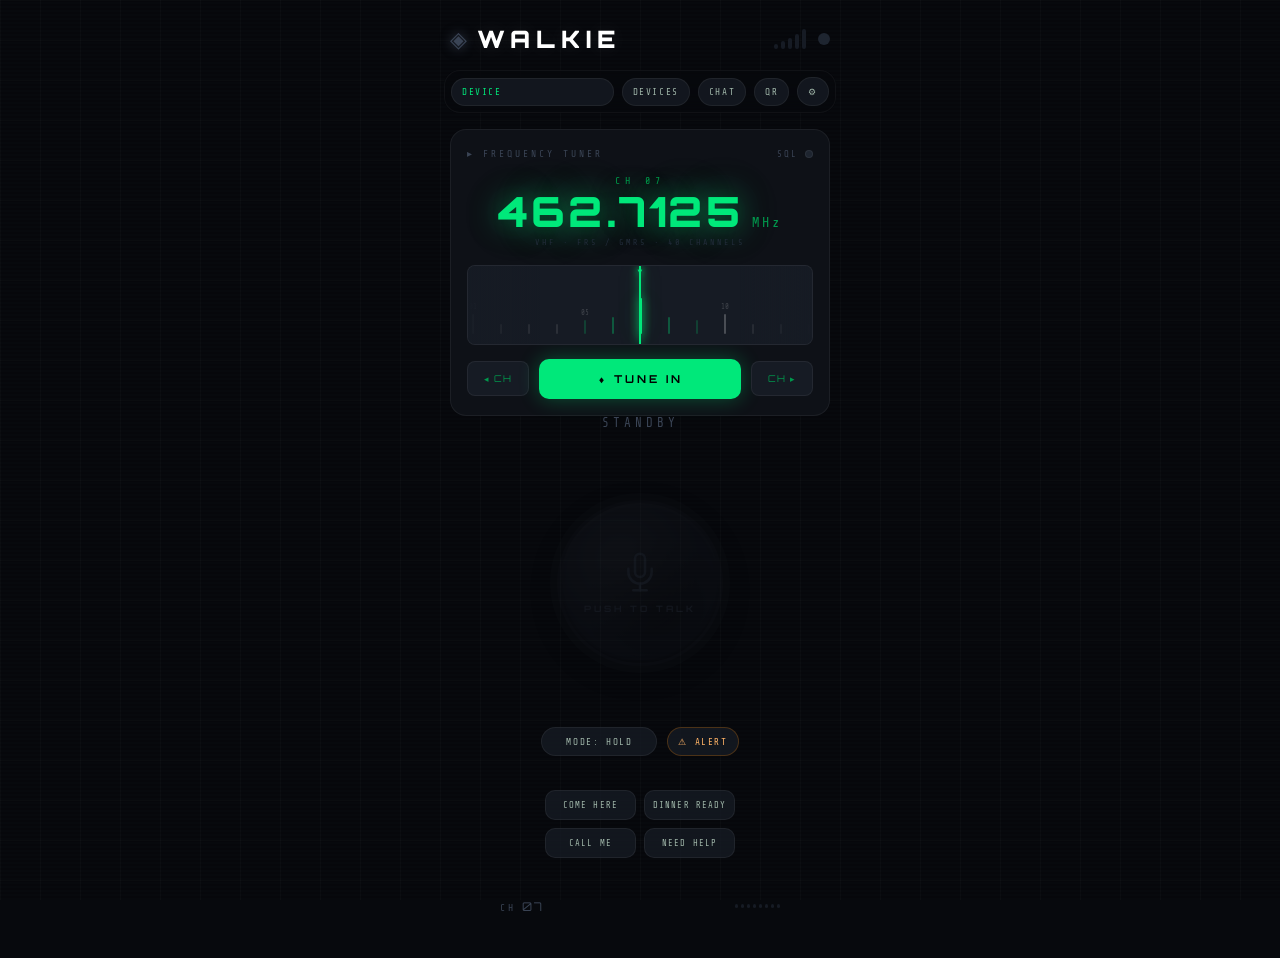
==== index.html @ e314bde4 "Add files via upload" ====
<!DOCTYPE html>
<html lang="en">
<head>
    <meta charset="UTF-8">
    <meta name="viewport" content="width=device-width, initial-scale=1.0, maximum-scale=1.0, user-scalable=no, viewport-fit=cover">
    <meta name="theme-color" content="#07090d">
    <meta name="description" content="WALKIE — Browser push-to-talk. Tune to a frequency. Talk.">
    <meta name="apple-mobile-web-app-capable" content="yes">
    <meta name="apple-mobile-web-app-status-bar-style" content="black-translucent">
    <meta name="apple-mobile-web-app-title" content="WalkTalk">
    <link rel="manifest" href="manifest.json">
    <link rel="apple-touch-icon" href="icons/icon-192.png">
    <title>WALKIE</title>

    <link rel="preconnect" href="https://fonts.googleapis.com">
    <link rel="preconnect" href="https://fonts.gstatic.com" crossorigin>
    <link href="https://fonts.googleapis.com/css2?family=Orbitron:wght@400;700;900&family=Share+Tech+Mono&display=swap" rel="stylesheet">
    <link rel="stylesheet" href="style.css">
</head>

<body class="state-idle">

<div class="bg-grid"></div>
<div class="bg-glow"></div>
<div class="scanlines"></div>

<div class="app-container">

<header>
    <div class="logo">
        <span class="logo-mark">◈</span>
        <span class="logo-text">WALKIE</span>
    </div>
    <div class="signal-cluster">
        <div class="signal-bars">
            <div class="sbar s1"></div>
            <div class="sbar s2"></div>
            <div class="sbar s3"></div>
            <div class="sbar s4"></div>
            <div class="sbar s5"></div>
        </div>
        <div id="status-light" class="status-dot"></div>
    </div>
</header>

<div class="v2-topbar">
    <button class="mini-chip device-chip" id="device-chip" type="button">DEVICE</button>
    <button class="mini-btn" id="dashboard-btn" type="button">DEVICES</button>
    <button class="mini-btn" id="chat-btn" type="button">CHAT</button>
    <button class="mini-btn" id="qr-btn" type="button">QR</button>
    <button class="mini-btn" id="settings-btn" type="button">⚙</button>
</div>

<section id="tuner-panel" class="tuner-panel">
    <div class="tuner-header">
        <span class="panel-label">▸ FREQUENCY TUNER</span>
        <div class="squelch-row">
            <span class="sq-label">SQL</span>
            <div class="squelch-led" id="squelch-led"></div>
        </div>
    </div>

    <div class="tuner-display">
        <div class="tuner-ch-label" id="tuner-ch">CH 07</div>
        <div class="tuner-freq-row">
            <span class="tuner-freq" id="tuner-freq">462.6875</span>
            <span class="tuner-unit">MHz</span>
        </div>
        <div class="tuner-band">VHF · FRS / GMRS · 40 CHANNELS</div>
    </div>

    <div class="tape-wrapper" id="tape-wrapper">
        <div class="tape-needle"></div>
        <div class="freq-tape" id="freq-tape"></div>
    </div>

    <div class="tuner-controls">
        <button class="step-btn" id="ch-down">◂ CH</button>
        <button class="tune-btn" id="tune-btn">⬧ TUNE IN</button>
        <button class="step-btn" id="ch-up">CH ▸</button>
    </div>
</section>

<div id="locked-badge" class="locked-badge scanning hidden">
    <div class="locked-icon">
        <svg width="22" height="22" viewBox="0 0 24 24" fill="none" stroke="currentColor" stroke-width="2" stroke-linecap="round" stroke-linejoin="round">
            <rect x="3" y="11" width="18" height="11" rx="2"/>
            <path d="M7 11V7a5 5 0 0 1 10 0v4"/>
        </svg>
    </div>
    <div class="locked-info">
        <div class="locked-freq" id="locked-freq">462.6875 MHz</div>
        <div class="locked-ch" id="locked-ch">CHANNEL 07 · SCANNING...</div>
    </div>
</div>

<div class="disconnect-row hidden" id="disconnect-row">
    <button class="btn-disconnect" id="disconnect-btn">
        <svg width="13" height="13" viewBox="0 0 24 24" fill="none" stroke="currentColor" stroke-width="2.5" stroke-linecap="round" stroke-linejoin="round">
            <line x1="18" y1="6" x2="6" y2="18"/>
            <line x1="6" y1="6" x2="18" y2="18"/>
        </svg>
        DISCONNECT
    </button>
</div>

<main class="ptt-area">
    <div id="feedback-display" class="feedback">STANDBY</div>

    <div class="ptt-stage">
        <div class="ring r4"></div>
        <div class="ring r3"></div>
        <div class="ring r2"></div>
        <div class="ring r1"></div>
        <button id="ptt-button" disabled>
            <div class="ptt-face">
                <div class="ptt-icon">
                    <svg width="40" height="40" viewBox="0 0 24 24" fill="none" stroke="currentColor" stroke-width="1.5" stroke-linecap="round" stroke-linejoin="round">
                        <path d="M12 1a3 3 0 0 0-3 3v8a3 3 0 0 0 6 0V4a3 3 0 0 0-3-3z"/>
                        <path d="M19 10v2a7 7 0 0 1-14 0v-2"/>
                        <line x1="12" y1="19" x2="12" y2="23"/>
                        <line x1="8" y1="23" x2="16" y2="23"/>
                    </svg>
                </div>
                <div class="ptt-label" id="ptt-label">PUSH TO TALK</div>
            </div>
        </button>
    </div>

    <div class="ptt-mode-row">
        <button class="mini-btn mode-btn" id="ptt-mode-btn" type="button">MODE: HOLD</button>
        <button class="mini-btn emergency-btn" id="emergency-btn" type="button">⚠ ALERT</button>
    </div>

    <div class="quick-status-row" id="quick-status-row">
        <button class="status-pill" data-status="Come here">Come here</button>
        <button class="status-pill" data-status="Dinner ready">Dinner ready</button>
        <button class="status-pill" data-status="Call me">Call me</button>
        <button class="status-pill" data-status="Need help">Need help</button>
    </div>

    <div class="meta-row">
        <div class="freq-readout">
            <span class="freq-label">CH</span>
            <span class="freq-val" id="peer-id-display">--</span>
        </div>
        <div class="waveform">
            <span></span><span></span><span></span><span></span>
            <span></span><span></span><span></span><span></span>
        </div>
    </div>

    <div class="countdown-bar hidden" id="countdown-bar">
        <div class="countdown-fill" id="countdown-fill" style="width:100%"></div>
    </div>
</main>

<div class="offline-banner hidden" id="offline-banner">OFFLINE MODE · APP SHELL CACHED</div>

</div>

<div id="busy-modal" class="modal-overlay hidden">
    <div class="modal-box">
        <div class="modal-icon">⚠</div>
        <div class="modal-title">CHANNEL BUSY</div>
        <div class="modal-msg">CH <span id="modal-ch-num" class="modal-ch-hl">--</span> already has 2 active users.<br>Join anyway?</div>
        <div class="modal-actions">
            <button class="modal-cancel" id="modal-cancel">CANCEL</button>
            <button class="modal-join" id="modal-join">JOIN ANYWAY</button>
        </div>
    </div>
</div>

<div id="settings-panel" class="modal-overlay hidden">
    <div class="modal-box v2-panel-box">
        <div class="panel-title-row">
            <div>
                <div class="modal-title">SETTINGS</div>
                <div class="panel-subtitle">Personal device setup</div>
            </div>
            <button class="panel-close" data-close="settings-panel">✕</button>
        </div>
        <label class="setting-label">Device name</label>
        <input class="setting-input" id="device-name-input" maxlength="28" placeholder="Living Room iPad">
        <label class="setting-label">Default channel</label>
        <select class="setting-input" id="default-channel-select"></select>
        <div class="setting-toggle-row">
            <span>Audio alerts</span>
            <input type="checkbox" id="audio-alerts-toggle">
        </div>
        <div class="setting-toggle-row">
            <span>Vibration</span>
            <input type="checkbox" id="vibration-toggle">
        </div>
        <div class="setting-toggle-row">
            <span>Auto-join last channel</span>
            <input type="checkbox" id="auto-join-toggle">
        </div>
        <div class="setting-toggle-row">
            <span>Tap-to-lock PTT</span>
            <input type="checkbox" id="tap-lock-toggle">
        </div>
        <div class="setting-toggle-row debug-setting-row">
            <span>Debug tools</span>
            <button id="debug-toggle" class="mini-btn debug-settings-btn" type="button">⌥ DEBUG</button>
        </div>
        <div id="debug-panel" class="hidden settings-debug-panel">
            <div id="debug-log"></div>
        </div>
        <div class="modal-actions single-action">
            <button class="modal-join" id="save-settings-btn">SAVE SETTINGS</button>
        </div>
    </div>
</div>

<div id="dashboard-panel" class="modal-overlay hidden">
    <div class="modal-box v2-panel-box">
        <div class="panel-title-row">
            <div>
                <div class="modal-title">DEVICES</div>
                <div class="panel-subtitle" id="dashboard-subtitle">Current room and lobby peers</div>
            </div>
            <button class="panel-close" data-close="dashboard-panel">✕</button>
        </div>
        <div class="device-list" id="device-list"></div>
    </div>
</div>

<div id="chat-panel" class="modal-overlay hidden">
    <div class="modal-box v2-panel-box chat-box">
        <div class="panel-title-row">
            <div>
                <div class="modal-title">CHAT</div>
                <div class="panel-subtitle">Room messages and status notes</div>
            </div>
            <button class="panel-close" data-close="chat-panel">✕</button>
        </div>
        <div class="chat-log" id="chat-log"></div>
        <div class="chat-input-row">
            <input class="setting-input chat-input" id="chat-input" maxlength="160" placeholder="Type a message...">
            <button class="mini-btn send-btn" id="send-chat-btn">SEND</button>
        </div>
    </div>
</div>

<div id="qr-panel" class="modal-overlay hidden">
    <div class="modal-box v2-panel-box qr-box">
        <div class="panel-title-row">
            <div>
                <div class="modal-title">QR PAIRING</div>
                <div class="panel-subtitle">Scan to open this channel</div>
            </div>
            <button class="panel-close" data-close="qr-panel">✕</button>
        </div>
        <img id="qr-img" class="qr-img" alt="QR code for current channel">
        <div class="qr-link" id="qr-link"></div>
        <div class="modal-actions single-action">
            <button class="modal-join" id="copy-link-btn">COPY JOIN LINK</button>
        </div>
    </div>
</div>

<div id="attention-modal" class="modal-overlay hidden">
    <div class="modal-box attention-box">
        <div class="modal-icon">⚠</div>
        <div class="modal-title">ATTENTION ALERT</div>
        <div class="modal-msg" id="attention-msg">Someone needs attention.</div>
        <div class="modal-actions single-action">
            <button class="modal-join" id="dismiss-attention-btn">DISMISS</button>
        </div>
    </div>
</div>

<script src="debug.js"></script>
<script type="module" src="app.js"></script>
</body>
</html>
---- style.css ----
/* ── Root & theme ─────────────────────────────────────────────────────────── */
html { background: #07090d; }

:root {
    --bg:          #07090d;
    --surface:     #0e1117;
    --surface2:    #161b24;
    --border:      rgba(255,255,255,0.06);
    --idle-text:   #3a4455;
    --idle-glow:   rgba(30,50,80,0);
    --con-primary: #00e87a;
    --con-dim:     #00994d;
    --con-glow:    rgba(0,232,122,0.12);
    --con-ring:    rgba(0,232,122,0.25);
    --tx-primary:  #ff8c00;
    --tx-dim:      #cc6600;
    --tx-glow:     rgba(255,140,0,0.18);
    --tx-ring:     rgba(255,140,0,0.3);
    --dis-primary: #e83a3a;
    --active:      var(--idle-text);
    --active-glow: var(--idle-glow);
    --active-ring: transparent;
    --font-display: 'Orbitron', monospace;
    --font-mono:    'Share Tech Mono', monospace;
}
body.state-connected {
    --active:      var(--con-primary);
    --active-glow: var(--con-glow);
    --active-ring: var(--con-ring);
}
body.state-tx {
    --active:      var(--tx-primary);
    --active-glow: var(--tx-glow);
    --active-ring: var(--tx-ring);
}

/* ── Reset ───────────────────────────────────────────────────────────────── */
*, *::before, *::after { box-sizing: border-box; margin: 0; padding: 0; }

body {
    font-family: var(--font-mono);
    background: var(--bg);
    color: #c8d4c8;
    display: flex;
    justify-content: center;
    min-height: 100dvh;
    overflow: hidden;
    position: relative;
}

/* ── Background layers ───────────────────────────────────────────────────── */
.bg-grid {
    position: fixed; inset: 0;
    background-image:
        linear-gradient(rgba(255,255,255,0.025) 1px, transparent 1px),
        linear-gradient(90deg, rgba(255,255,255,0.025) 1px, transparent 1px);
    background-size: 40px 40px;
    pointer-events: none; z-index: 0;
}
.bg-glow {
    position: fixed; inset: 0;
    background: radial-gradient(ellipse 70% 60% at 50% 60%, var(--active-glow), transparent 70%);
    transition: background 0.8s ease;
    pointer-events: none; z-index: 1;
}
.scanlines {
    position: fixed; inset: 0;
    background: repeating-linear-gradient(
        0deg,
        transparent, transparent 2px,
        rgba(0,0,0,0.12) 2px, rgba(0,0,0,0.12) 4px
    );
    pointer-events: none; z-index: 2;
}

/* ── App shell ───────────────────────────────────────────────────────────── */
.app-container {
    position: relative; z-index: 10;
    width: 100%; max-width: 420px;
    display: flex; flex-direction: column;
    padding: 24px 20px 10px;
    min-height: 100dvh;
}

/* ── Header ──────────────────────────────────────────────────────────────── */
header {
    display: flex; justify-content: space-between;
    align-items: center; margin-bottom: 24px;
}
.logo { display: flex; align-items: center; gap: 10px; }
.logo-mark {
    font-size: 1.4rem; color: var(--active);
    transition: color 0.6s ease, text-shadow 0.6s ease;
    text-shadow: 0 0 12px var(--active);
    animation: logo-spin 12s linear infinite;
}
@keyframes logo-spin { to { transform: rotate(360deg); } }
.logo-text {
    font-family: var(--font-display); font-weight: 900;
    font-size: 1.5rem; letter-spacing: 6px; color: #fff;
    text-shadow: 0 0 20px rgba(255,255,255,0.1);
}
.signal-cluster { display: flex; align-items: center; gap: 12px; }
.signal-bars    { display: flex; align-items: flex-end; gap: 3px; height: 20px; }
.sbar { width: 4px; border-radius: 2px; background: var(--surface2); transition: background 0.4s, box-shadow 0.4s; }
.s1{height:5px} .s2{height:8px} .s3{height:11px} .s4{height:15px} .s5{height:20px}
body.state-connected .sbar,
body.state-tx        .sbar { background: var(--active); box-shadow: 0 0 6px var(--active); }
body.state-connected .s5   { animation: bar-flicker 2s ease-in-out infinite; }
body.state-tx        .sbar { animation: bar-flicker 0.3s ease-in-out infinite; }
@keyframes bar-flicker { 0%,100%{opacity:1} 50%{opacity:0.6} }

.status-dot { width:12px; height:12px; border-radius:50%; background:#1e2530; transition:background 0.4s,box-shadow 0.4s; }
body.state-connected .status-dot { background:var(--con-primary); box-shadow:0 0 10px var(--con-primary),0 0 20px rgba(0,232,122,0.3); animation:dot-breathe 2s ease-in-out infinite; }
body.state-tx        .status-dot { background:var(--tx-primary);  box-shadow:0 0 14px var(--tx-primary),0 0 28px rgba(255,140,0,0.4); }
@keyframes dot-breathe {
    0%,100% { box-shadow:0 0 8px  var(--con-primary); }
    50%     { box-shadow:0 0 18px var(--con-primary), 0 0 30px rgba(0,232,122,0.3); }
}

/* ── Tuner panel ─────────────────────────────────────────────────────────── */
.tuner-panel {
    background: var(--surface); border: 1px solid var(--border);
    border-radius: 16px; padding: 18px 16px 16px;
    display: flex; flex-direction: column; gap: 14px;
}
.tuner-header { display: flex; justify-content: space-between; align-items: center; }
.panel-label  { font-family:var(--font-mono); font-size:0.6rem; letter-spacing:3px; color:var(--idle-text); text-transform:uppercase; }

.squelch-row  { display:flex; align-items:center; gap:7px; }
.sq-label     { font-family:var(--font-mono); font-size:0.55rem; letter-spacing:2px; color:var(--idle-text); }
.squelch-led  { width:8px; height:8px; border-radius:50%; background:#1e2530; border:1px solid rgba(255,255,255,0.06); transition:background 0.3s,box-shadow 0.3s; }
.squelch-led.open { background:var(--con-primary); box-shadow:0 0 8px var(--con-primary); animation:sq-blink 1.4s ease-in-out infinite; }
@keyframes sq-blink { 0%,100%{opacity:1} 50%{opacity:0.4} }

.tuner-display  { text-align:center; padding:2px 0 4px; }
.tuner-ch-label { font-family:var(--font-mono); font-size:0.62rem; letter-spacing:5px; color:var(--con-dim); margin-bottom:5px; }
.tuner-freq-row { display:flex; align-items:baseline; justify-content:center; gap:8px; line-height:1; }
.tuner-freq     { font-family:var(--font-display); font-weight:900; font-size:2.6rem; letter-spacing:3px; color:var(--con-primary); text-shadow:0 0 28px rgba(0,232,122,0.5),0 0 60px rgba(0,232,122,0.15); }
.tuner-unit     { font-family:var(--font-mono); font-size:0.85rem; color:var(--con-dim); letter-spacing:3px; }
.tuner-band     { font-family:var(--font-mono); font-size:0.52rem; letter-spacing:3px; color:#222c3a; margin-top:5px; text-transform:uppercase; }

/* ── Frequency tape ──────────────────────────────────────────────────────── */
.tape-wrapper {
    position:relative; height:80px; overflow:hidden;
    cursor:grab; user-select:none; touch-action:none;
    border-radius:8px; background:var(--surface2); border:1px solid var(--border);
}
.tape-wrapper:active { cursor:grabbing; }
.tape-wrapper::before,
.tape-wrapper::after { content:''; position:absolute; top:0; bottom:0; width:72px; z-index:3; pointer-events:none; }
.tape-wrapper::before { left:0;  background:linear-gradient(to right, var(--surface2), transparent); }
.tape-wrapper::after  { right:0; background:linear-gradient(to left,  var(--surface2), transparent); }

.tape-needle { position:absolute; left:50%; transform:translateX(-50%); top:0; bottom:0; width:2px; background:var(--con-primary); box-shadow:0 0 10px var(--con-primary),0 0 22px rgba(0,232,122,0.25); z-index:4; pointer-events:none; }
.tape-needle::after { content:'▼'; position:absolute; top:2px; left:50%; transform:translateX(-50%); font-size:8px; color:var(--con-primary); line-height:1; text-shadow:0 0 6px var(--con-primary); }

.freq-tape { position:absolute; display:flex; align-items:flex-end; height:100%; padding-bottom:10px; will-change:transform; }
.freq-tape.animated { transition:transform 0.13s cubic-bezier(0.25,0.46,0.45,0.94); }

/* Tick marks */
.ch-tick { width:28px; flex-shrink:0; position:relative; display:flex; flex-direction:column; align-items:center; justify-content:flex-end; gap:3px; }

.tick-badge {
    position:absolute; top:4px; left:50%; transform:translateX(-50%);
    font-family:var(--font-mono); font-size:0.38rem; padding:1px 4px;
    border-radius:3px; line-height:1.4; white-space:nowrap;
    background:rgba(0,232,122,0.18); color:var(--con-primary);
    pointer-events:none; transition:opacity 0.3s;
}
.tick-badge.busy { background:rgba(255,140,0,0.22); color:var(--tx-primary); }

.tick-num { font-family:var(--font-mono); font-size:0.46rem; color:transparent; height:8px; line-height:8px; transition:color 0.15s; }
.ch-tick.major  .tick-num { color:rgba(255,255,255,0.18); }
.ch-tick.active .tick-num { color:var(--con-primary); font-size:0.52rem; }

.tick-bar { width:1.5px; height:10px; background:rgba(255,255,255,0.09); border-radius:1px; transition:height 0.12s,background 0.12s,box-shadow 0.12s; }
.ch-tick.major     .tick-bar { height:20px; background:rgba(255,255,255,0.22); }
.ch-tick.near-one  .tick-bar { height:17px; background:rgba(0,232,122,0.3);   }
.ch-tick.near-two  .tick-bar { height:14px; background:rgba(0,232,122,0.18);  }
/* Heat map states */
.ch-tick.heat-low  .tick-bar { height:16px; background:rgba(0,232,122,0.45); }
.ch-tick.heat-busy .tick-bar { height:24px; background:var(--tx-primary); box-shadow:0 0 10px var(--tx-primary); }
/* Active always wins */
.ch-tick.active    .tick-bar { height:36px !important; background:var(--con-primary) !important; box-shadow:0 0 10px var(--con-primary),0 0 24px rgba(0,232,122,0.3) !important; }

/* ── Tuner controls ──────────────────────────────────────────────────────── */
.tuner-controls { display:flex; align-items:center; gap:10px; }
.step-btn {
    background:var(--surface2); border:1px solid var(--border); border-radius:8px;
    color:var(--con-dim); font-family:var(--font-display); font-size:0.58rem;
    letter-spacing:1px; padding:11px 16px; cursor:pointer; flex-shrink:0;
    transition:background 0.15s,border-color 0.15s,color 0.15s,transform 0.1s;
}
.step-btn:hover  { background:rgba(0,232,122,0.07); border-color:rgba(0,232,122,0.4); color:var(--con-primary); }
.step-btn:active { transform:scale(0.93); }
.step-btn:disabled { opacity:0.3; cursor:not-allowed; }

.tune-btn {
    flex:1; background:var(--con-primary); color:#000; border:none; border-radius:10px; padding:13px;
    font-family:var(--font-display); font-weight:700; font-size:0.68rem; letter-spacing:3px; cursor:pointer;
    transition:box-shadow 0.2s,transform 0.1s; box-shadow:0 0 20px rgba(0,232,122,0.3);
}
.tune-btn:hover  { box-shadow:0 0 32px rgba(0,232,122,0.55); }
.tune-btn:active { transform:scale(0.97); }
.tune-btn:disabled { opacity:0.35; cursor:not-allowed; }

/* ── Locked badge ────────────────────────────────────────────────────────── */
.locked-badge {
    display:flex; align-items:center; gap:14px; padding:14px 18px;
    background:var(--surface); border:1px solid rgba(0,232,122,0.22); border-radius:14px;
    box-shadow:inset 0 0 30px rgba(0,232,122,0.04),0 0 24px rgba(0,232,122,0.09);
}
.locked-icon { color:var(--con-primary); flex-shrink:0; filter:drop-shadow(0 0 7px var(--con-primary)); }
.locked-info { flex:1; }
.locked-freq { font-family:var(--font-display); font-weight:900; font-size:1.15rem; letter-spacing:3px; color:var(--con-primary); text-shadow:0 0 14px rgba(0,232,122,0.4); }
.locked-ch   { font-family:var(--font-mono); font-size:0.56rem; letter-spacing:3px; color:var(--con-dim); margin-top:3px; }
.locked-badge.scanning .locked-freq { animation:scan-pulse 1.2s ease-in-out infinite; }
@keyframes scan-pulse { 0%,100%{opacity:1} 50%{opacity:0.45} }

/* ── Disconnect ──────────────────────────────────────────────────────────── */
.disconnect-row { display:flex; justify-content:center; margin-top:4px; }
.btn-disconnect {
    display:flex; align-items:center; gap:8px; background:transparent;
    border:1px solid rgba(232,58,58,0.3); border-radius:10px; color:var(--dis-primary);
    font-family:var(--font-display); font-weight:700; font-size:0.62rem; letter-spacing:3px;
    padding:10px 28px; cursor:pointer;
    transition:background 0.2s,border-color 0.2s,box-shadow 0.2s,transform 0.1s;
}
.btn-disconnect:hover  { background:rgba(232,58,58,0.08); border-color:var(--dis-primary); box-shadow:0 0 18px rgba(232,58,58,0.2); }
.btn-disconnect:active { transform:scale(0.96); }

/* ── Busy channel modal ──────────────────────────────────────────────────── */
.modal-overlay {
    position:fixed; inset:0; background:rgba(0,0,0,0.75);
    backdrop-filter:blur(6px); -webkit-backdrop-filter:blur(6px);
    z-index:200; display:flex; align-items:center; justify-content:center;
    padding:20px; animation:modal-in 0.2s ease;
}
@keyframes modal-in { from{opacity:0} to{opacity:1} }
.modal-box {
    background:var(--surface); border:1px solid rgba(255,140,0,0.35); border-radius:18px;
    padding:28px 22px 22px; width:100%; max-width:320px; text-align:center;
    box-shadow:0 0 40px rgba(255,140,0,0.15); animation:modal-rise 0.2s ease;
}
@keyframes modal-rise { from{transform:translateY(12px)} to{transform:translateY(0)} }
.modal-icon    { font-size:1.6rem; margin-bottom:10px; color:var(--tx-primary); filter:drop-shadow(0 0 10px var(--tx-primary)); }
.modal-title   { font-family:var(--font-display); font-weight:900; font-size:0.8rem; letter-spacing:4px; color:var(--tx-primary); margin-bottom:10px; }
.modal-msg     { font-family:var(--font-mono); font-size:0.7rem; letter-spacing:1px; color:#8899aa; line-height:1.7; margin-bottom:20px; }
.modal-ch-hl   { color:var(--tx-primary); font-family:var(--font-display); font-weight:700; }
.modal-actions { display:flex; gap:10px; }
.modal-cancel  {
    flex:1; background:var(--surface2); border:1px solid var(--border); border-radius:10px;
    color:var(--idle-text); font-family:var(--font-display); font-size:0.6rem; letter-spacing:2px;
    padding:12px; cursor:pointer; transition:border-color 0.15s,color 0.15s;
}
.modal-cancel:hover { border-color:#4a6080; color:#c8d4c8; }
.modal-join    {
    flex:1; background:rgba(255,140,0,0.12); border:1px solid rgba(255,140,0,0.4); border-radius:10px;
    color:var(--tx-primary); font-family:var(--font-display); font-weight:700;
    font-size:0.6rem; letter-spacing:2px; padding:12px; cursor:pointer;
    transition:background 0.15s,box-shadow 0.15s;
}
.modal-join:hover { background:rgba(255,140,0,0.2); box-shadow:0 0 16px rgba(255,140,0,0.2); }

/* ── PTT ─────────────────────────────────────────────────────────────────── */
.ptt-area { flex:1; display:flex; flex-direction:column; justify-content:center; align-items:center; gap:20px; }

.feedback { font-family:var(--font-mono); font-size:0.78rem; letter-spacing:4px; color:var(--idle-text); min-height:1.4em; transition:color 0.3s ease; text-align:center; }
body.state-connected .feedback { color:var(--con-primary); }
body.state-tx        .feedback { color:var(--tx-primary); animation:tx-pulse 0.6s ease-in-out infinite; }
@keyframes tx-pulse { 0%,100%{opacity:1} 50%{opacity:0.5} }

.ptt-stage { position:relative; width:260px; height:260px; display:flex; align-items:center; justify-content:center; }
.ring { position:absolute; border-radius:50%; border:1.5px solid var(--active-ring); opacity:0; pointer-events:none; transition:border-color 0.6s ease; }
.r1{width:175px;height:175px} .r2{width:215px;height:215px} .r3{width:250px;height:250px} .r4{width:285px;height:285px}
body.state-connected .ring { animation:ring-breathe 3s ease-in-out infinite; }
body.state-connected .r2{animation-delay:0.4s} body.state-connected .r3{animation-delay:0.8s} body.state-connected .r4{animation-delay:1.2s}
@keyframes ring-breathe { 0%{opacity:0;transform:scale(0.95)} 50%{opacity:1;transform:scale(1)} 100%{opacity:0;transform:scale(1.05)} }
body.state-tx .ring { animation:ring-blast 1s ease-out infinite; }
body.state-tx .r2{animation-delay:0.2s} body.state-tx .r3{animation-delay:0.4s} body.state-tx .r4{animation-delay:0.6s}
@keyframes ring-blast { 0%{opacity:1;transform:scale(0.9)} 100%{opacity:0;transform:scale(1.3)} }

#ptt-button {
    position:relative; z-index:5; width:160px; height:160px;
    border-radius:50%; border:none; cursor:pointer; -webkit-tap-highlight-color:transparent;
    transition:transform 0.15s ease,box-shadow 0.3s ease;
    background:radial-gradient(circle at 38% 35%,rgba(255,255,255,0.08) 0%,transparent 55%),radial-gradient(circle at 60% 65%,rgba(0,0,0,0.4) 0%,transparent 50%),var(--surface2);
    box-shadow:0 0 0 3px rgba(255,255,255,0.04),0 0 0 10px var(--surface),0 8px 32px rgba(0,0,0,0.8),inset 0 2px 4px rgba(255,255,255,0.05),inset 0 -2px 4px rgba(0,0,0,0.5);
}
#ptt-button:not(:disabled) { box-shadow:0 0 0 3px rgba(255,255,255,0.04),0 0 0 10px var(--surface),0 0 30px var(--active-ring),0 8px 32px rgba(0,0,0,0.8),inset 0 2px 4px rgba(255,255,255,0.05),inset 0 -2px 4px rgba(0,0,0,0.5); }
#ptt-button:not(:disabled):active { transform:scale(0.94) translateY(3px); box-shadow:0 0 0 3px rgba(255,255,255,0.04),0 0 0 10px var(--surface),0 0 60px var(--active-ring),0 2px 12px rgba(0,0,0,0.9),inset 0 2px 6px rgba(0,0,0,0.6),inset 0 -1px 2px rgba(255,255,255,0.03); }
#ptt-button:disabled { opacity:0.25; cursor:not-allowed; }
body.state-tx #ptt-button:not(:disabled) { box-shadow:0 0 0 3px rgba(255,140,0,0.15),0 0 0 10px var(--surface),0 0 50px rgba(255,140,0,0.35),0 8px 32px rgba(0,0,0,0.8),inset 0 2px 4px rgba(255,255,255,0.05),inset 0 -2px 4px rgba(0,0,0,0.5); }

.ptt-face { display:flex; flex-direction:column; align-items:center; justify-content:center; gap:8px; pointer-events:none; }
.ptt-icon { color:var(--idle-text); transition:color 0.4s ease,filter 0.4s ease; }
body.state-connected .ptt-icon { color:var(--con-primary); filter:drop-shadow(0 0 8px  var(--con-primary)); }
body.state-tx        .ptt-icon { color:var(--tx-primary);  filter:drop-shadow(0 0 10px var(--tx-primary)); }
.ptt-label { font-family:var(--font-display); font-weight:700; font-size:0.55rem; letter-spacing:3px; color:var(--idle-text); transition:color 0.4s ease; }
body.state-connected .ptt-label { color:var(--con-dim); }
body.state-tx        .ptt-label { color:var(--tx-dim);  }

.meta-row { display:flex; align-items:center; justify-content:space-between; width:100%; max-width:280px; }
.freq-readout { display:flex; align-items:baseline; gap:6px; }
.freq-label { font-family:var(--font-mono); font-size:0.6rem; letter-spacing:3px; color:var(--idle-text); }
.freq-val   { font-family:var(--font-display); font-size:0.75rem; letter-spacing:2px; color:var(--active); transition:color 0.4s ease; }

.waveform { display:flex; align-items:center; gap:3px; height:20px; }
.waveform span { display:block; width:3px; border-radius:2px; background:var(--surface2); height:4px; transition:background 0.3s; }
body.state-tx .waveform span { background:var(--tx-primary); box-shadow:0 0 4px var(--tx-primary); animation:wave 0.5s ease-in-out infinite alternate; }
.waveform span:nth-child(1){animation-delay:0.00s} .waveform span:nth-child(2){animation-delay:0.06s}
.waveform span:nth-child(3){animation-delay:0.12s} .waveform span:nth-child(4){animation-delay:0.18s}
.waveform span:nth-child(5){animation-delay:0.12s} .waveform span:nth-child(6){animation-delay:0.06s}
.waveform span:nth-child(7){animation-delay:0.09s} .waveform span:nth-child(8){animation-delay:0.03s}
@keyframes wave { 0%{height:3px} 100%{height:18px} }

/* ── Countdown bar (peer disconnected) ───────────────────────────────────── */
.countdown-bar  { width:100%; max-width:280px; height:3px; border-radius:2px; background:var(--surface2); overflow:hidden; }
.countdown-fill { height:100%; border-radius:2px; background:var(--dis-primary); box-shadow:0 0 8px var(--dis-primary); transition:width 1s linear; }

/* ── Debug ───────────────────────────────────────────────────────────────── */
.debug-bar { display:flex; justify-content:center; padding:8px 0 4px; }
#debug-toggle { background:transparent; border:1px solid #2a3040; border-radius:6px; color:#3a4455; font-family:var(--font-mono); font-size:0.65rem; letter-spacing:2px; padding:5px 14px; cursor:pointer; transition:color 0.2s,border-color 0.2s; }
#debug-toggle:hover { color:#888; border-color:#444; }
#debug-panel { background:rgba(0,0,0,0.85); border:1px solid #1a2230; border-radius:10px; margin-bottom:10px; overflow:hidden; }
#debug-log   { font-family:var(--font-mono); font-size:0.65rem; line-height:1.7; padding:10px 12px; max-height:160px; overflow-y:auto; color:#4a6080; }
.log-line    { white-space:nowrap; overflow:hidden; text-overflow:ellipsis; }
.log-ok      { color:#00994d; }
.log-warn    { color:#cc8800; }
.log-error   { color:#cc3333; font-weight:bold; }
.log-info    { color:#4a6080; }

.hidden { display:none !important; }

/* ── WalkTalk v2 additions: installed-app polish + utility panels ────────── */
.v2-topbar {
    display: flex;
    gap: 8px;
    margin: -8px 0 16px;
    align-items: center;
    flex-wrap: wrap;
}
.mini-btn,
.mini-chip,
.status-pill {
    font-family: var(--font-mono);
    border: 1px solid var(--border);
    background: rgba(22,27,36,0.78);
    color: #9fb5a8;
    border-radius: 999px;
    padding: 8px 10px;
    font-size: 0.58rem;
    letter-spacing: 1.6px;
    text-transform: uppercase;
    cursor: pointer;
    -webkit-tap-highlight-color: transparent;
    transition: border-color 0.2s, color 0.2s, background 0.2s, box-shadow 0.2s;
}
.mini-btn:hover,
.mini-chip:hover,
.status-pill:hover {
    color: var(--con-primary);
    border-color: rgba(0,232,122,0.35);
    box-shadow: 0 0 12px rgba(0,232,122,0.08);
}
.mini-btn:disabled {
    opacity: 0.35;
    cursor: not-allowed;
}
.device-chip {
    flex: 1;
    min-width: 120px;
    color: var(--con-primary);
    text-align: left;
    overflow: hidden;
    text-overflow: ellipsis;
    white-space: nowrap;
}
.ptt-mode-row {
    display: flex;
    justify-content: center;
    gap: 10px;
    margin-top: -6px;
    margin-bottom: 12px;
}
.mode-btn { min-width: 116px; }
.emergency-btn {
    color: #ffb366;
    border-color: rgba(255,140,0,0.24);
}
.emergency-btn:hover {
    color: var(--tx-primary);
    border-color: rgba(255,140,0,0.55);
    box-shadow: 0 0 16px rgba(255,140,0,0.12);
}
.quick-status-row {
    display: grid;
    grid-template-columns: repeat(2, minmax(0, 1fr));
    gap: 8px;
    margin: 0 0 16px;
}
.status-pill {
    padding: 9px 8px;
    font-size: 0.55rem;
    border-radius: 10px;
    letter-spacing: 1.1px;
}
#ptt-button.tx-locked .ptt-face {
    box-shadow: inset 0 0 32px rgba(255,140,0,0.26), 0 0 24px rgba(255,140,0,0.18);
}
.offline-banner {
    margin-top: 10px;
    padding: 9px 10px;
    border: 1px solid rgba(255,140,0,0.25);
    border-radius: 10px;
    color: #ffb366;
    background: rgba(255,140,0,0.06);
    font-family: var(--font-mono);
    font-size: 0.58rem;
    letter-spacing: 1.5px;
    text-align: center;
}
.v2-panel-box {
    width: min(390px, calc(100vw - 28px));
    max-height: 82dvh;
    overflow: auto;
    text-align: left;
}
.panel-title-row {
    display: flex;
    align-items: flex-start;
    justify-content: space-between;
    gap: 12px;
    margin-bottom: 16px;
}
.panel-subtitle {
    margin-top: 4px;
    color: #526071;
    font-family: var(--font-mono);
    font-size: 0.62rem;
    letter-spacing: 1.2px;
    text-transform: uppercase;
}
.panel-close {
    width: 34px;
    height: 34px;
    border-radius: 50%;
    border: 1px solid var(--border);
    background: rgba(255,255,255,0.03);
    color: #93a099;
    cursor: pointer;
}
.setting-label {
    display: block;
    color: var(--con-dim);
    font-family: var(--font-mono);
    font-size: 0.62rem;
    letter-spacing: 1.8px;
    margin: 12px 0 6px;
    text-transform: uppercase;
}
.setting-input {
    width: 100%;
    border: 1px solid rgba(255,255,255,0.08);
    background: rgba(7,9,13,0.7);
    color: #dbeadd;
    border-radius: 10px;
    padding: 12px 12px;
    font-family: var(--font-mono);
    font-size: 0.86rem;
    outline: none;
}
.setting-input:focus {
    border-color: rgba(0,232,122,0.45);
    box-shadow: 0 0 0 3px rgba(0,232,122,0.08);
}
.setting-toggle-row {
    margin-top: 12px;
    padding: 11px 12px;
    border: 1px solid rgba(255,255,255,0.06);
    border-radius: 10px;
    display: flex;
    align-items: center;
    justify-content: space-between;
    color: #aab8af;
    font-family: var(--font-mono);
    font-size: 0.72rem;
    letter-spacing: 1px;
    text-transform: uppercase;
    background: rgba(255,255,255,0.025);
}
.setting-toggle-row input {
    width: 20px;
    height: 20px;
    accent-color: var(--con-primary);
}
.single-action { justify-content: stretch; }
.single-action button { width: 100%; }
.device-list {
    display: flex;
    flex-direction: column;
    gap: 9px;
}
.device-row {
    display: flex;
    align-items: center;
    justify-content: space-between;
    gap: 10px;
    border: 1px solid rgba(255,255,255,0.06);
    background: rgba(255,255,255,0.025);
    border-radius: 12px;
    padding: 12px;
}
.device-main { min-width: 0; }
.device-name {
    font-family: var(--font-display);
    font-size: 0.78rem;
    letter-spacing: 1.5px;
    color: #e6f3e8;
    white-space: nowrap;
    overflow: hidden;
    text-overflow: ellipsis;
}
.device-meta {
    margin-top: 4px;
    font-family: var(--font-mono);
    color: #657282;
    font-size: 0.58rem;
    letter-spacing: 1.2px;
    text-transform: uppercase;
}
.ping-peer-btn {
    min-width: 64px;
    text-align: center;
}
.chat-box { max-height: 86dvh; }
.chat-log {
    height: min(430px, 54dvh);
    overflow: auto;
    border: 1px solid rgba(255,255,255,0.06);
    border-radius: 12px;
    background: rgba(7,9,13,0.55);
    padding: 10px;
    display: flex;
    flex-direction: column;
    gap: 9px;
}
.empty-state {
    color: #596677;
    font-family: var(--font-mono);
    font-size: 0.72rem;
    line-height: 1.5;
    text-align: center;
    padding: 28px 14px;
}
.chat-message {
    border: 1px solid rgba(255,255,255,0.06);
    border-radius: 10px;
    padding: 9px;
    background: rgba(255,255,255,0.025);
}
.chat-message.local {
    border-color: rgba(0,232,122,0.18);
    background: rgba(0,232,122,0.04);
}
.chat-head {
    display: flex;
    justify-content: space-between;
    gap: 10px;
    color: var(--con-dim);
    font-family: var(--font-mono);
    font-size: 0.55rem;
    letter-spacing: 1px;
    text-transform: uppercase;
    margin-bottom: 5px;
}
.chat-text {
    color: #d6e2d8;
    font-family: var(--font-mono);
    font-size: 0.78rem;
    line-height: 1.35;
    word-break: break-word;
}
.chat-input-row {
    display: flex;
    gap: 8px;
    margin-top: 10px;
}
.chat-input { flex: 1; }
.send-btn { border-radius: 10px; min-width: 70px; }
.qr-box { text-align: center; }
.qr-img {
    width: 220px;
    height: 220px;
    border-radius: 16px;
    background: #fff;
    padding: 8px;
    margin: 4px auto 12px;
    display: block;
}
.qr-link {
    border: 1px dashed rgba(255,255,255,0.12);
    border-radius: 10px;
    padding: 10px;
    color: #87968e;
    font-family: var(--font-mono);
    font-size: 0.62rem;
    line-height: 1.35;
    word-break: break-all;
    margin-bottom: 12px;
}
.attention-box {
    border-color: rgba(255,140,0,0.38);
    animation: attention-pulse 0.8s ease-in-out infinite alternate;
}
@keyframes attention-pulse {
    from { box-shadow: 0 0 22px rgba(255,140,0,0.12); }
    to   { box-shadow: 0 0 42px rgba(255,140,0,0.26); }
}
@media (max-width: 380px) {
    .v2-topbar { gap: 6px; }
    .mini-btn, .mini-chip { padding: 7px 8px; letter-spacing: 1px; }
    .quick-status-row { grid-template-columns: 1fr; }
}

/* ── WalkTalk v2.1 mobile polish patch ───────────────────────────────────── */
body {
    overflow-x: hidden;
    overflow-y: auto;
    -webkit-overflow-scrolling: touch;
}
.app-container {
    padding-bottom: calc(28px + env(safe-area-inset-bottom));
}
.v2-topbar {
    position: sticky;
    top: calc(8px + env(safe-area-inset-top));
    z-index: 30;
    padding: 6px;
    margin-left: -6px;
    margin-right: -6px;
    border: 1px solid rgba(255,255,255,0.04);
    border-radius: 16px;
    background: rgba(7,9,13,0.74);
    backdrop-filter: blur(14px);
    -webkit-backdrop-filter: blur(14px);
}
.ptt-mode-row,
.quick-status-row,
.meta-row,
.offline-banner {
    margin-bottom: max(14px, env(safe-area-inset-bottom));
}
.quick-status-row {
    padding-bottom: 4px;
}
.debug-setting-row {
    gap: 12px;
}
.debug-settings-btn {
    min-width: 92px;
    padding: 7px 10px;
    color: #8b96a7;
}
.settings-debug-panel {
    margin-top: 10px;
    margin-bottom: 6px;
}
.settings-debug-panel #debug-log,
#debug-panel.settings-debug-panel #debug-log {
    max-height: 190px;
}
.chat-message.incoming {
    border-color: rgba(255,140,0,0.18);
    background: rgba(255,140,0,0.035);
}
.chat-message.ping-note {
    border-color: rgba(255,255,255,0.08);
    background: rgba(255,255,255,0.035);
}
.chat-head span:first-child {
    max-width: 54%;
    overflow: hidden;
    text-overflow: ellipsis;
    white-space: nowrap;
}
.chat-btn-has-unread {
    color: #ffb366;
    border-color: rgba(255,140,0,0.45);
    box-shadow: 0 0 16px rgba(255,140,0,0.10);
}
@media (max-width: 430px) {
    .app-container {
        padding-left: 16px;
        padding-right: 16px;
        padding-bottom: calc(42px + env(safe-area-inset-bottom));
    }
    header {
        margin-bottom: 16px;
    }
    .v2-topbar {
        display: grid;
        grid-template-columns: 1fr 1fr 1fr;
        gap: 7px;
    }
    .device-chip {
        grid-column: 1 / -1;
        min-width: 0;
        text-align: center;
    }
    .mini-btn,
    .mini-chip,
    .status-pill {
        min-height: 38px;
    }
    .quick-status-row {
        grid-template-columns: repeat(2, minmax(0, 1fr));
        padding-bottom: calc(14px + env(safe-area-inset-bottom));
    }
    .ptt-mode-row {
        position: relative;
        z-index: 5;
        margin-bottom: 14px;
    }
    .chat-box {
        max-height: calc(100dvh - 44px - env(safe-area-inset-top) - env(safe-area-inset-bottom));
    }
    .chat-log {
        height: min(360px, 48dvh);
    }
}
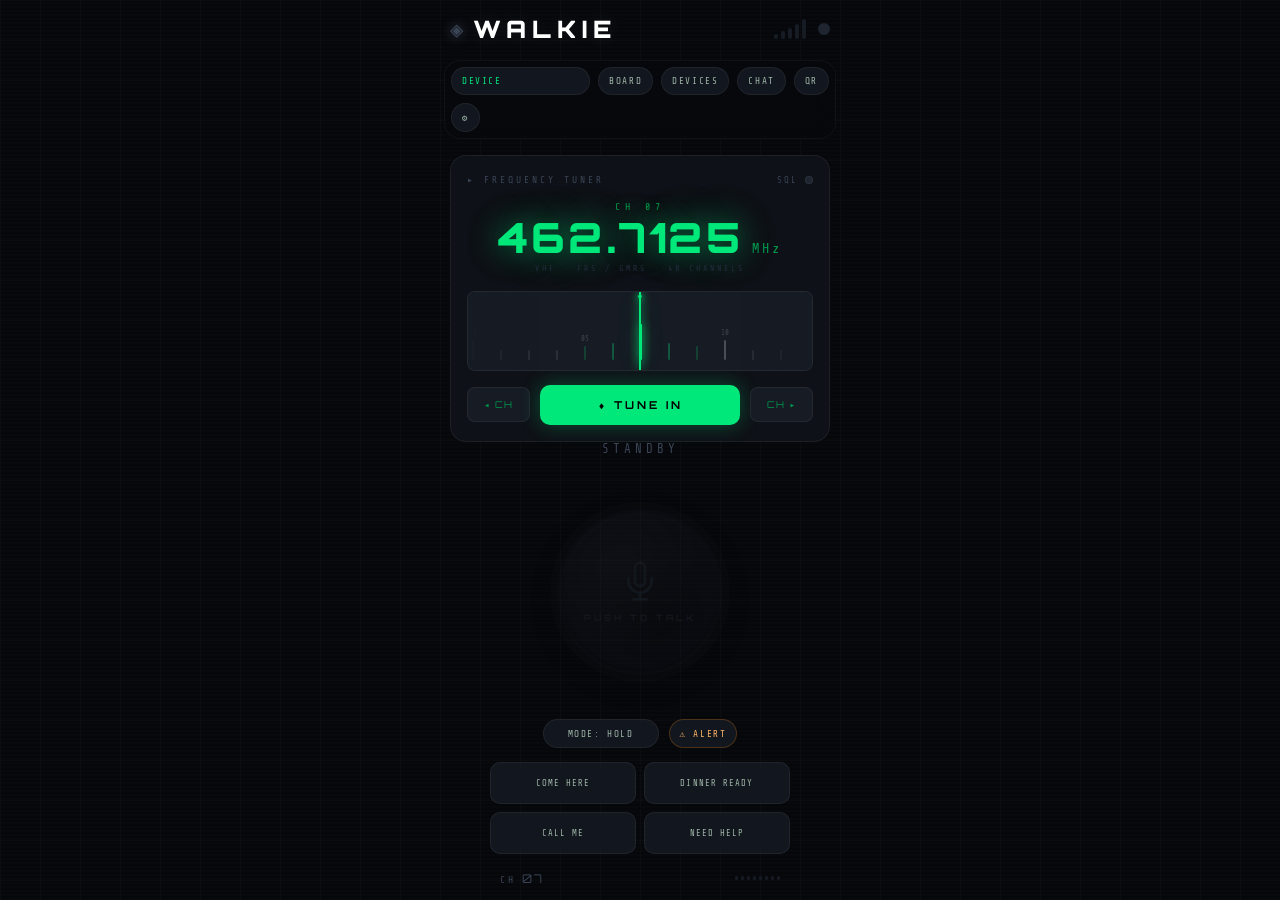
==== commit 659f6d3a: "Add files via upload" ====
--- a/index.html
+++ b/index.html
@@ -10,7 +10,7 @@
     <meta name="apple-mobile-web-app-title" content="WalkTalk">
     <link rel="manifest" href="manifest.json">
     <link rel="apple-touch-icon" href="icons/icon-192.png">
-    <title>WALKIE</title>
+    <title>WALKIE · v2.5</title>
 
     <link rel="preconnect" href="https://fonts.googleapis.com">
     <link rel="preconnect" href="https://fonts.gstatic.com" crossorigin>
@@ -45,6 +45,7 @@
 
 <div class="v2-topbar">
     <button class="mini-chip device-chip" id="device-chip" type="button">DEVICE</button>
+    <a class="mini-btn nav-mini" id="command-btn" href="control.html">BOARD</a>
     <button class="mini-btn" id="dashboard-btn" type="button">DEVICES</button>
     <button class="mini-btn" id="chat-btn" type="button">CHAT</button>
     <button class="mini-btn" id="qr-btn" type="button">QR</button>
--- a/style.css
+++ b/style.css
@@ -730,3 +730,310 @@
         height: min(360px, 48dvh);
     }
 }
+
+
+/* ── WalkTalk v2.5: no-body-scroll iPhone patch + Command Board ─────────── */
+html,
+body {
+    width: 100%;
+    height: 100%;
+    max-height: 100%;
+    overflow: hidden;
+    overscroll-behavior: none;
+}
+body {
+    min-height: 100svh;
+    touch-action: manipulation;
+}
+.app-container {
+    height: 100svh;
+    min-height: 0;
+    max-height: 100svh;
+    overflow: hidden;
+    padding-top: calc(14px + env(safe-area-inset-top));
+    padding-bottom: calc(12px + env(safe-area-inset-bottom));
+}
+.v2-topbar {
+    position: relative;
+    top: auto;
+    flex-shrink: 0;
+}
+.nav-mini {
+    text-decoration: none;
+    display: inline-flex;
+    align-items: center;
+    justify-content: center;
+}
+.ptt-area {
+    min-height: 0;
+    overflow: hidden;
+    gap: clamp(8px, 1.55svh, 18px);
+}
+.ptt-stage {
+    width: clamp(190px, 36svh, 260px);
+    height: clamp(190px, 36svh, 260px);
+    flex-shrink: 1;
+}
+#ptt-button {
+    width: clamp(126px, 22svh, 160px);
+    height: clamp(126px, 22svh, 160px);
+}
+.r1 { width: 67%; height: 67%; }
+.r2 { width: 82%; height: 82%; }
+.r3 { width: 96%; height: 96%; }
+.r4 { width: 109%; height: 109%; }
+.quick-status-row,
+.ptt-mode-row,
+.meta-row,
+.offline-banner {
+    margin-bottom: 0;
+}
+.quick-status-row {
+    flex-shrink: 0;
+    width: 100%;
+    max-width: 300px;
+    padding-bottom: 0;
+}
+.status-pill {
+    min-height: 42px;
+}
+.meta-row {
+    flex-shrink: 0;
+}
+.v2-panel-box {
+    max-height: calc(100svh - 34px - env(safe-area-inset-top) - env(safe-area-inset-bottom));
+    overflow-y: auto;
+    -webkit-overflow-scrolling: touch;
+}
+.chat-log,
+.device-list,
+.settings-debug-panel #debug-log {
+    overflow-y: auto;
+    -webkit-overflow-scrolling: touch;
+}
+.control-body {
+    display: block;
+    overflow: hidden;
+    background: var(--bg);
+}
+.control-shell {
+    position: relative;
+    z-index: 10;
+    width: 100%;
+    max-width: 560px;
+    height: 100svh;
+    margin: 0 auto;
+    padding: calc(16px + env(safe-area-inset-top)) 16px calc(14px + env(safe-area-inset-bottom));
+    overflow: hidden;
+    display: flex;
+    flex-direction: column;
+    gap: 12px;
+}
+.control-header {
+    display: flex;
+    justify-content: space-between;
+    align-items: flex-start;
+    gap: 12px;
+    flex-shrink: 0;
+}
+.control-kicker {
+    font-family: var(--font-display);
+    color: var(--con-primary);
+    letter-spacing: 4px;
+    font-size: 0.58rem;
+    margin-bottom: 5px;
+}
+.control-title {
+    font-family: var(--font-display);
+    font-weight: 900;
+    letter-spacing: 5px;
+    color: #fff;
+    font-size: 1.2rem;
+}
+.control-subtitle {
+    color: #667386;
+    letter-spacing: 1.4px;
+    font-size: 0.64rem;
+    margin-top: 5px;
+}
+.control-scroll {
+    min-height: 0;
+    overflow-y: auto;
+    -webkit-overflow-scrolling: touch;
+    padding-right: 2px;
+    display: flex;
+    flex-direction: column;
+    gap: 12px;
+}
+.board-card {
+    background: rgba(14,17,23,0.88);
+    border: 1px solid var(--border);
+    border-radius: 18px;
+    padding: 14px;
+    box-shadow: inset 0 1px 0 rgba(255,255,255,0.03), 0 18px 45px rgba(0,0,0,0.16);
+}
+.board-card-title {
+    font-family: var(--font-display);
+    font-weight: 700;
+    letter-spacing: 3px;
+    color: #9fb5a8;
+    font-size: 0.66rem;
+    margin-bottom: 10px;
+    display: flex;
+    justify-content: space-between;
+    align-items: center;
+}
+.board-grid {
+    display: grid;
+    grid-template-columns: repeat(2, minmax(0, 1fr));
+    gap: 9px;
+}
+.board-grid.three {
+    grid-template-columns: repeat(3, minmax(0, 1fr));
+}
+.board-btn {
+    font-family: var(--font-mono);
+    border: 1px solid rgba(255,255,255,0.07);
+    background: rgba(22,27,36,0.86);
+    color: #aabbb2;
+    border-radius: 14px;
+    min-height: 44px;
+    padding: 10px;
+    font-size: 0.62rem;
+    letter-spacing: 1.4px;
+    text-transform: uppercase;
+    text-decoration: none;
+    display: flex;
+    align-items: center;
+    justify-content: center;
+    text-align: center;
+    cursor: pointer;
+}
+.board-btn:hover,
+.board-btn:active {
+    border-color: rgba(0,232,122,0.32);
+    color: var(--con-primary);
+}
+.board-btn.warning {
+    color: #ffb366;
+    border-color: rgba(255,140,0,0.26);
+}
+.board-btn.danger {
+    color: #ff9a7a;
+    border-color: rgba(232,58,58,0.34);
+}
+.board-btn.selected {
+    color: var(--con-primary);
+    border-color: rgba(0,232,122,0.5);
+    box-shadow: 0 0 18px rgba(0,232,122,0.10);
+}
+.board-status-row {
+    display: grid;
+    grid-template-columns: repeat(2, minmax(0, 1fr));
+    gap: 8px;
+}
+.stat-tile {
+    border: 1px solid rgba(255,255,255,0.06);
+    background: rgba(0,0,0,0.16);
+    border-radius: 14px;
+    padding: 10px;
+}
+.stat-label {
+    color: #596677;
+    font-size: 0.55rem;
+    letter-spacing: 1.6px;
+    text-transform: uppercase;
+    margin-bottom: 5px;
+}
+.stat-value {
+    color: #d7e5da;
+    font-family: var(--font-display);
+    letter-spacing: 2px;
+    font-size: 0.72rem;
+    overflow: hidden;
+    text-overflow: ellipsis;
+    white-space: nowrap;
+}
+.device-row.control-device,
+.activity-row {
+    border: 1px solid rgba(255,255,255,0.06);
+    background: rgba(0,0,0,0.14);
+    border-radius: 14px;
+    padding: 10px;
+    margin-bottom: 8px;
+}
+.control-device {
+    display: flex;
+    align-items: center;
+    justify-content: space-between;
+    gap: 10px;
+}
+.device-actions {
+    display: flex;
+    gap: 6px;
+}
+.activity-head {
+    display: flex;
+    justify-content: space-between;
+    gap: 8px;
+    color: #798899;
+    font-size: 0.56rem;
+    letter-spacing: 1.2px;
+    text-transform: uppercase;
+    margin-bottom: 5px;
+}
+.activity-text {
+    color: #c7d5ca;
+    font-size: 0.68rem;
+    line-height: 1.35;
+    letter-spacing: 0.8px;
+}
+.empty-state.board-empty {
+    border: 1px dashed rgba(255,255,255,0.10);
+    border-radius: 14px;
+    padding: 14px;
+    text-align: center;
+}
+.board-toast {
+    min-height: 22px;
+    color: var(--con-primary);
+    font-size: 0.62rem;
+    letter-spacing: 1.4px;
+    text-transform: uppercase;
+    text-align: center;
+}
+@media (max-width: 430px) {
+    .app-container {
+        padding-left: 14px;
+        padding-right: 14px;
+        padding-bottom: calc(10px + env(safe-area-inset-bottom));
+    }
+    header {
+        margin-bottom: 10px;
+        flex-shrink: 0;
+    }
+    .logo-text { font-size: 1.05rem; letter-spacing: 4px; }
+    .v2-topbar {
+        grid-template-columns: repeat(3, minmax(0, 1fr));
+        gap: 7px;
+        margin-bottom: 10px;
+    }
+    .device-chip {
+        grid-column: 1 / -1;
+    }
+    .feedback { font-size: 0.68rem; letter-spacing: 3px; }
+    .ptt-mode-row { margin-top: -2px; }
+    .quick-status-row { gap: 8px; }
+    .status-pill { min-height: 40px; font-size: 0.52rem; }
+    .control-title { font-size: 1rem; letter-spacing: 4px; }
+    .board-grid.three { grid-template-columns: repeat(2, minmax(0, 1fr)); }
+}
+@media (max-height: 760px) {
+    .app-container { padding-top: calc(10px + env(safe-area-inset-top)); }
+    header { margin-bottom: 8px; }
+    .v2-topbar { margin-bottom: 8px; }
+    .ptt-area { gap: 7px; }
+    .quick-status-row { max-width: 280px; }
+    .status-pill { min-height: 38px; }
+    .meta-row { max-width: 250px; }
+}
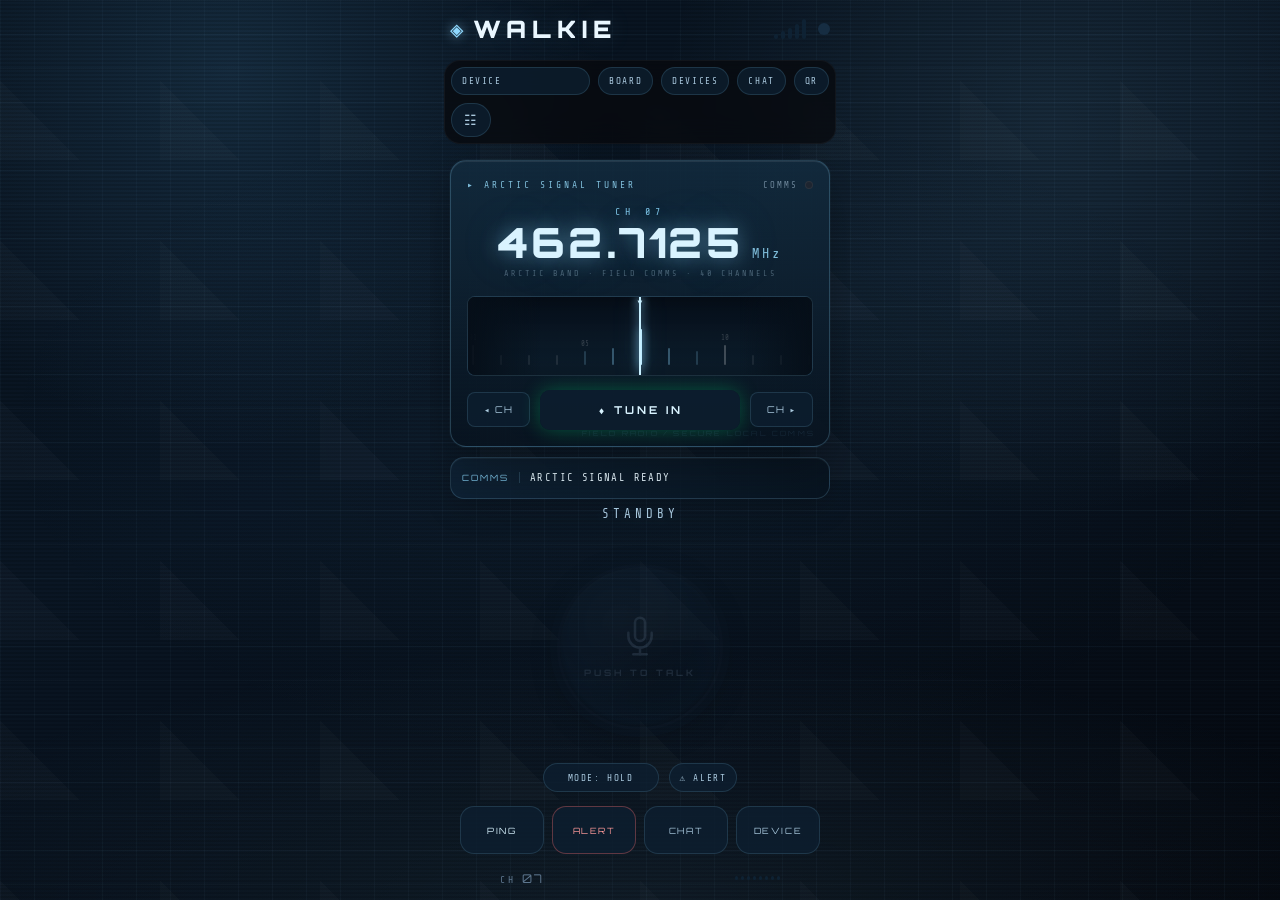
==== commit e9a90900: "Add files via upload" ====
--- a/index.html
+++ b/index.html
@@ -3,14 +3,14 @@
 <head>
     <meta charset="UTF-8">
     <meta name="viewport" content="width=device-width, initial-scale=1.0, maximum-scale=1.0, user-scalable=no, viewport-fit=cover">
-    <meta name="theme-color" content="#07090d">
+    <meta name="theme-color" content="#07111c">
     <meta name="description" content="WALKIE — Browser push-to-talk. Tune to a frequency. Talk.">
     <meta name="apple-mobile-web-app-capable" content="yes">
     <meta name="apple-mobile-web-app-status-bar-style" content="black-translucent">
     <meta name="apple-mobile-web-app-title" content="WalkTalk">
     <link rel="manifest" href="manifest.json">
     <link rel="apple-touch-icon" href="icons/icon-192.png">
-    <title>WALKIE · v2.5</title>
+    <title>WALKIE · v3 Arctic Signal</title>
 
     <link rel="preconnect" href="https://fonts.googleapis.com">
     <link rel="preconnect" href="https://fonts.gstatic.com" crossorigin>
@@ -49,14 +49,14 @@
     <button class="mini-btn" id="dashboard-btn" type="button">DEVICES</button>
     <button class="mini-btn" id="chat-btn" type="button">CHAT</button>
     <button class="mini-btn" id="qr-btn" type="button">QR</button>
-    <button class="mini-btn" id="settings-btn" type="button">⚙</button>
+    <button class="mini-btn icon-btn settings-icon-btn" id="settings-btn" type="button" aria-label="Settings">☷</button>
 </div>
 
 <section id="tuner-panel" class="tuner-panel">
     <div class="tuner-header">
-        <span class="panel-label">▸ FREQUENCY TUNER</span>
+        <span class="panel-label">▸ ARCTIC SIGNAL TUNER</span>
         <div class="squelch-row">
-            <span class="sq-label">SQL</span>
+            <span class="sq-label">COMMS</span>
             <div class="squelch-led" id="squelch-led"></div>
         </div>
     </div>
@@ -67,7 +67,7 @@
             <span class="tuner-freq" id="tuner-freq">462.6875</span>
             <span class="tuner-unit">MHz</span>
         </div>
-        <div class="tuner-band">VHF · FRS / GMRS · 40 CHANNELS</div>
+        <div class="tuner-band">ARCTIC BAND · FIELD COMMS · 40 CHANNELS</div>
     </div>
 
     <div class="tape-wrapper" id="tape-wrapper">
@@ -81,6 +81,10 @@
         <button class="step-btn" id="ch-up">CH ▸</button>
     </div>
 </section>
+<div id="home-event-strip" class="home-event-strip" aria-live="polite">
+    <div class="event-kicker" id="home-event-kind">COMMS</div>
+    <div class="event-message" id="home-event-message">NO NEW SIGNALS</div>
+</div>
 
 <div id="locked-badge" class="locked-badge scanning hidden">
     <div class="locked-icon">
@@ -133,11 +137,11 @@
         <button class="mini-btn emergency-btn" id="emergency-btn" type="button">⚠ ALERT</button>
     </div>
 
-    <div class="quick-status-row" id="quick-status-row">
-        <button class="status-pill" data-status="Come here">Come here</button>
-        <button class="status-pill" data-status="Dinner ready">Dinner ready</button>
-        <button class="status-pill" data-status="Call me">Call me</button>
-        <button class="status-pill" data-status="Need help">Need help</button>
+    <div class="quick-status-row tactical-actions" id="quick-status-row">
+        <button class="status-pill action-ping" data-action="ping">PING</button>
+        <button class="status-pill action-alert" data-action="alert">ALERT</button>
+        <button class="status-pill action-chat" data-action="chat">CHAT</button>
+        <button class="status-pill action-device" data-action="device">DEVICE</button>
     </div>
 
     <div class="meta-row">
@@ -203,7 +207,7 @@
         </div>
         <div class="setting-toggle-row debug-setting-row">
             <span>Debug tools</span>
-            <button id="debug-toggle" class="mini-btn debug-settings-btn" type="button">⌥ DEBUG</button>
+            <button id="debug-toggle" class="mini-btn debug-settings-btn icon-btn" type="button" aria-label="Debug tools">🐞</button>
         </div>
         <div id="debug-panel" class="hidden settings-debug-panel">
             <div id="debug-log"></div>
@@ -235,6 +239,10 @@
                 <div class="panel-subtitle">Room messages and status notes</div>
             </div>
             <button class="panel-close" data-close="chat-panel">✕</button>
+        </div>
+        <div class="chat-tools-row">
+            <button class="mini-btn" id="export-chat-btn" type="button">EXPORT</button>
+            <button class="mini-btn danger-mini" id="clear-chat-btn" type="button">CLEAR</button>
         </div>
         <div class="chat-log" id="chat-log"></div>
         <div class="chat-input-row">
--- a/style.css
+++ b/style.css
@@ -1037,3 +1037,189 @@
     .status-pill { min-height: 38px; }
     .meta-row { max-width: 250px; }
 }
+
+/* ── WalkTalk v3: Arctic Signal Command Update ─────────────────────────── */
+:root {
+    --bg:          #07111c;
+    --surface:     rgba(10, 24, 38, 0.92);
+    --surface2:    rgba(15, 35, 54, 0.88);
+    --border:      rgba(147, 211, 255, 0.13);
+    --idle-text:   #5f7890;
+    --idle-glow:   rgba(90, 166, 214, 0.05);
+    --con-primary: #8fd9ff;
+    --con-dim:     #5fa8c9;
+    --con-glow:    rgba(83, 174, 232, 0.13);
+    --con-ring:    rgba(143, 217, 255, 0.22);
+    --tx-primary:  #ffb86b;
+    --tx-dim:      #d5914d;
+    --tx-glow:     rgba(255, 184, 107, 0.17);
+    --tx-ring:     rgba(255, 184, 107, 0.28);
+    --dis-primary: #ff6d6d;
+}
+html { background: #07111c; }
+body {
+    color: #d9ecf8;
+    background:
+        radial-gradient(circle at 18% 8%, rgba(89, 167, 221, 0.16), transparent 28%),
+        radial-gradient(circle at 82% 14%, rgba(143, 217, 255, 0.10), transparent 30%),
+        linear-gradient(160deg, #08131f 0%, #0a1624 44%, #04080f 100%);
+}
+.bg-grid {
+    background-image:
+        linear-gradient(rgba(143,217,255,0.035) 1px, transparent 1px),
+        linear-gradient(90deg, rgba(143,217,255,0.035) 1px, transparent 1px),
+        linear-gradient(45deg, rgba(255,255,255,0.018) 25%, transparent 25%);
+    background-size: 34px 34px, 34px 34px, 160px 160px;
+}
+.bg-glow {
+    background:
+        radial-gradient(ellipse 70% 52% at 50% 48%, var(--active-glow), transparent 72%),
+        radial-gradient(ellipse 90% 40% at 50% 100%, rgba(143,217,255,0.08), transparent 70%);
+}
+.logo-mark { color: var(--con-primary); text-shadow: 0 0 12px rgba(143,217,255,0.65); }
+.logo-text { color: #eaf7ff; text-shadow: 0 0 24px rgba(143,217,255,0.18); }
+.status-dot { background: #162d42; }
+body.state-connected .status-dot { background: var(--con-primary); box-shadow:0 0 12px rgba(143,217,255,0.8),0 0 30px rgba(95,168,201,0.34); }
+body.state-tx .status-dot { background: var(--tx-primary); box-shadow:0 0 14px rgba(255,184,107,0.95),0 0 30px rgba(255,184,107,0.35); }
+.tuner-panel {
+    position: relative;
+    overflow: hidden;
+    border: 1px solid rgba(143,217,255,0.22);
+    background:
+        linear-gradient(180deg, rgba(18,42,61,0.92), rgba(8,19,31,0.92)),
+        repeating-linear-gradient(90deg, rgba(143,217,255,0.035) 0 1px, transparent 1px 18px);
+    box-shadow: inset 0 1px 0 rgba(255,255,255,0.08), 0 18px 46px rgba(0,0,0,0.30), 0 0 0 1px rgba(143,217,255,0.04);
+}
+.tuner-panel::before {
+    content: 'FIELD RADIO / SECURE LOCAL COMMS';
+    position: absolute;
+    right: 14px;
+    bottom: 8px;
+    color: rgba(143,217,255,0.10);
+    font-family: var(--font-display);
+    font-size: 0.45rem;
+    letter-spacing: 2.2px;
+    pointer-events: none;
+}
+.panel-label { color: #7fbdda; }
+.sq-label { color: #6e879b; }
+.squelch-led.open { background: var(--con-primary); box-shadow: 0 0 10px rgba(143,217,255,0.78); }
+.tuner-ch-label { color: #7fc5e8; }
+.tuner-freq { color: #d9f3ff; text-shadow: 0 0 20px rgba(143,217,255,0.45), 0 0 52px rgba(95,168,201,0.20); }
+.tuner-unit { color: #7fbdda; }
+.tuner-band { color: rgba(190,226,246,0.34); }
+.tape-wrapper {
+    background: linear-gradient(180deg, rgba(6,15,25,0.98), rgba(13,30,46,0.95));
+    border-color: rgba(143,217,255,0.16);
+    box-shadow: inset 0 0 24px rgba(0,0,0,0.34);
+}
+.tape-wrapper::before { background:linear-gradient(to right, rgba(6,15,25,0.98), transparent); }
+.tape-wrapper::after { background:linear-gradient(to left, rgba(6,15,25,0.98), transparent); }
+.tape-needle { background: #c7efff; box-shadow:0 0 10px rgba(143,217,255,0.95),0 0 26px rgba(143,217,255,0.36); }
+.tape-needle::after { color:#c7efff; text-shadow:0 0 8px rgba(143,217,255,0.95); }
+.tick-badge { background:rgba(143,217,255,0.14); color:#bfeeff; }
+.tick-badge.busy { background:rgba(255,184,107,0.20); color:var(--tx-primary); }
+.ch-tick.near-one .tick-bar { background:rgba(143,217,255,0.32); }
+.ch-tick.near-two .tick-bar { background:rgba(143,217,255,0.18); }
+.ch-tick.heat-low .tick-bar { background:rgba(143,217,255,0.45); }
+.ch-tick.active .tick-num { color:#e1f6ff; }
+.ch-tick.active .tick-bar { background:#c7efff !important; box-shadow:0 0 10px rgba(143,217,255,0.85),0 0 24px rgba(143,217,255,0.32) !important; }
+.step-btn, .tune-btn, .mini-btn, .mini-chip, .status-pill, .board-btn {
+    background: rgba(13, 31, 48, 0.80);
+    border-color: rgba(143,217,255,0.14);
+    color: #a9c8dd;
+}
+.step-btn:hover, .mini-btn:hover, .mini-chip:hover, .status-pill:hover, .board-btn:hover, .board-btn:active {
+    color: #d9f3ff;
+    border-color: rgba(143,217,255,0.45);
+    box-shadow: 0 0 18px rgba(143,217,255,0.10);
+}
+.tune-btn { color: #d9f3ff; border-color: rgba(143,217,255,0.32); }
+body.state-connected .tune-btn { background: rgba(143,217,255,0.12); color:#ecfbff; }
+.feedback { color: #a7c7dd; text-shadow: 0 0 14px rgba(143,217,255,0.16); }
+.home-event-strip {
+    flex-shrink: 0;
+    display: grid;
+    grid-template-columns: auto 1fr;
+    align-items: center;
+    gap: 10px;
+    margin: 10px 0 8px;
+    padding: 9px 11px;
+    min-height: 42px;
+    border: 1px solid rgba(143,217,255,0.18);
+    border-radius: 14px;
+    background: linear-gradient(90deg, rgba(15,35,54,0.82), rgba(8,20,32,0.88));
+    box-shadow: inset 0 1px 0 rgba(255,255,255,0.05), 0 12px 28px rgba(0,0,0,0.14);
+}
+.event-kicker {
+    font-family: var(--font-display);
+    color: #7fc5e8;
+    font-size: 0.54rem;
+    letter-spacing: 2px;
+    border-right: 1px solid rgba(143,217,255,0.18);
+    padding-right: 10px;
+}
+.event-message {
+    color: #e7f7ff;
+    font-family: var(--font-mono);
+    font-size: 0.66rem;
+    letter-spacing: 1.4px;
+    white-space: nowrap;
+    overflow: hidden;
+    text-overflow: ellipsis;
+}
+.home-event-strip.event-ping { border-color: rgba(143,217,255,0.36); }
+.home-event-strip.event-alert { border-color: rgba(255,109,109,0.55); box-shadow: 0 0 20px rgba(255,109,109,0.10); }
+.home-event-strip.event-alert .event-kicker { color: #ff9a9a; }
+.home-event-strip.event-message-type .event-kicker { color: #b8dfff; }
+.tactical-actions {
+    grid-template-columns: repeat(4, minmax(0, 1fr));
+    max-width: 360px;
+}
+.tactical-actions .status-pill {
+    border-radius: 14px;
+    min-height: 48px;
+    font-family: var(--font-display);
+    font-size: 0.54rem;
+    letter-spacing: 1.6px;
+}
+.action-alert, .danger-mini { color: #ff9a9a !important; border-color: rgba(255,109,109,0.34) !important; }
+.action-ping { color: #d9f3ff !important; }
+.icon-btn { min-width: 40px; padding-left: 10px; padding-right: 10px; text-align: center; }
+.settings-icon-btn { font-size: 0.9rem; }
+.debug-settings-btn { min-width: 44px; }
+.chat-tools-row, .card-actions {
+    display: flex;
+    gap: 8px;
+    justify-content: flex-end;
+    align-items: center;
+    margin: -4px 0 10px;
+}
+.chat-tools-row .mini-btn { min-width: 74px; border-radius: 10px; }
+.chat-message.local { border-color: rgba(143,217,255,0.22); background: rgba(143,217,255,0.055); }
+.chat-message.incoming { border-color: rgba(255,184,107,0.22); background: rgba(255,184,107,0.04); }
+.chat-head { color: #7fc5e8; }
+.chat-text { color: #e5f3fb; }
+.control-kicker, .control-title, .board-toast { color: #bfeeff; }
+.control-title { text-shadow: 0 0 22px rgba(143,217,255,0.18); }
+.board-card {
+    background: linear-gradient(180deg, rgba(13,31,48,0.90), rgba(7,17,28,0.92));
+    border-color: rgba(143,217,255,0.16);
+}
+.command-hero-card { border-color: rgba(143,217,255,0.24); box-shadow: inset 0 1px 0 rgba(255,255,255,0.05), 0 0 34px rgba(143,217,255,0.055); }
+.board-card-title { color: #b8dfff; }
+.stat-value, .device-name { color: #e9f8ff; }
+.activity-text { color: #d7edf9; }
+@media (max-width: 430px) {
+    .home-event-strip { margin-top: 8px; min-height: 40px; padding: 8px 10px; }
+    .event-message { font-size: 0.61rem; }
+    .tactical-actions { gap: 7px; grid-template-columns: repeat(4, minmax(0, 1fr)); }
+    .tactical-actions .status-pill { min-height: 42px; font-size: 0.48rem; padding: 8px 4px; }
+    .tuner-freq { font-size: 2.35rem; }
+    .tuner-panel { padding: 15px 14px 13px; gap: 11px; }
+}
+@media (max-width: 370px) {
+    .tactical-actions .status-pill { font-size: 0.44rem; letter-spacing: 1px; }
+    .event-kicker { display:none; }
+    .home-event-strip { grid-template-columns: 1fr; }
+}
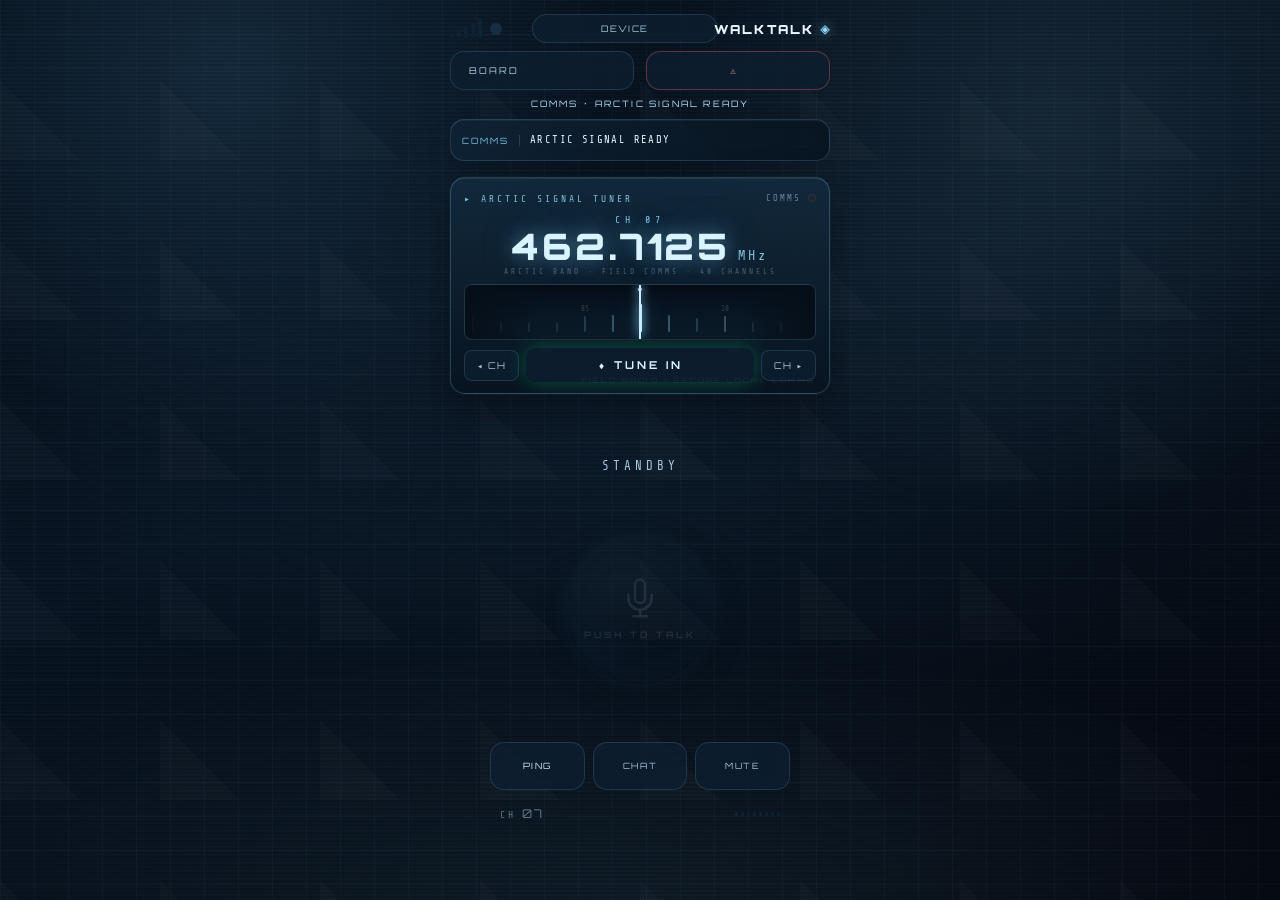
==== commit 45693ea5: "Add files via upload" ====
--- a/index.html
+++ b/index.html
@@ -4,13 +4,13 @@
     <meta charset="UTF-8">
     <meta name="viewport" content="width=device-width, initial-scale=1.0, maximum-scale=1.0, user-scalable=no, viewport-fit=cover">
     <meta name="theme-color" content="#07111c">
-    <meta name="description" content="WALKIE — Browser push-to-talk. Tune to a frequency. Talk.">
+    <meta name="description" content="WalkTalk clean command screen for browser push-to-talk.">
     <meta name="apple-mobile-web-app-capable" content="yes">
     <meta name="apple-mobile-web-app-status-bar-style" content="black-translucent">
     <meta name="apple-mobile-web-app-title" content="WalkTalk">
     <link rel="manifest" href="manifest.json">
     <link rel="apple-touch-icon" href="icons/icon-192.png">
-    <title>WALKIE · v3 Arctic Signal</title>
+    <title>WalkTalk v3.1 Clean Command</title>
 
     <link rel="preconnect" href="https://fonts.googleapis.com">
     <link rel="preconnect" href="https://fonts.gstatic.com" crossorigin>
@@ -26,30 +26,36 @@
 
 <div class="app-container">
 
-<header>
-    <div class="logo">
-        <span class="logo-mark">◈</span>
-        <span class="logo-text">WALKIE</span>
-    </div>
-    <div class="signal-cluster">
-        <div class="signal-bars">
-            <div class="sbar s1"></div>
-            <div class="sbar s2"></div>
-            <div class="sbar s3"></div>
-            <div class="sbar s4"></div>
-            <div class="sbar s5"></div>
-        </div>
-        <div id="status-light" class="status-dot"></div>
+<header class="clean-header">
+    <div class="header-line header-line-one">
+        <div class="signal-cluster signal-gif" aria-label="Signal active">
+            <div class="signal-bars">
+                <div class="sbar s1"></div>
+                <div class="sbar s2"></div>
+                <div class="sbar s3"></div>
+                <div class="sbar s4"></div>
+                <div class="sbar s5"></div>
+            </div>
+            <div id="status-light" class="status-dot"></div>
+        </div>
+        <button class="mini-chip device-chip header-device" id="device-chip" type="button" title="Open settings">DEVICE</button>
+        <div class="logo header-logo" aria-label="WalkTalk">
+            <span class="logo-text">WALKTALK</span>
+            <span class="logo-mark">◈</span>
+        </div>
+    </div>
+    <div class="header-line header-line-two">
+        <a class="mini-btn nav-mini board-header-btn" id="command-btn" href="control.html">BOARD</a>
+        <button class="mini-btn emergency-btn alert-header-btn" id="emergency-btn" type="button" aria-label="Send attention alert">⚠</button>
     </div>
 </header>
 
-<div class="v2-topbar">
-    <button class="mini-chip device-chip" id="device-chip" type="button">DEVICE</button>
-    <a class="mini-btn nav-mini" id="command-btn" href="control.html">BOARD</a>
-    <button class="mini-btn" id="dashboard-btn" type="button">DEVICES</button>
-    <button class="mini-btn" id="chat-btn" type="button">CHAT</button>
-    <button class="mini-btn" id="qr-btn" type="button">QR</button>
-    <button class="mini-btn icon-btn settings-icon-btn" id="settings-btn" type="button" aria-label="Settings">☷</button>
+<div class="comms-stack">
+    <div class="comms-ready-line">COMMS · ARCTIC SIGNAL READY</div>
+    <div id="home-event-strip" class="home-event-strip" aria-live="polite">
+        <div class="event-kicker" id="home-event-kind">COMMS</div>
+        <div class="event-message" id="home-event-message">NO NEW SIGNALS</div>
+    </div>
 </div>
 
 <section id="tuner-panel" class="tuner-panel">
@@ -81,10 +87,6 @@
         <button class="step-btn" id="ch-up">CH ▸</button>
     </div>
 </section>
-<div id="home-event-strip" class="home-event-strip" aria-live="polite">
-    <div class="event-kicker" id="home-event-kind">COMMS</div>
-    <div class="event-message" id="home-event-message">NO NEW SIGNALS</div>
-</div>
 
 <div id="locked-badge" class="locked-badge scanning hidden">
     <div class="locked-icon">
@@ -132,16 +134,10 @@
         </button>
     </div>
 
-    <div class="ptt-mode-row">
-        <button class="mini-btn mode-btn" id="ptt-mode-btn" type="button">MODE: HOLD</button>
-        <button class="mini-btn emergency-btn" id="emergency-btn" type="button">⚠ ALERT</button>
-    </div>
-
-    <div class="quick-status-row tactical-actions" id="quick-status-row">
+    <div class="quick-status-row tactical-actions home-actions" id="quick-status-row">
         <button class="status-pill action-ping" data-action="ping">PING</button>
-        <button class="status-pill action-alert" data-action="alert">ALERT</button>
-        <button class="status-pill action-chat" data-action="chat">CHAT</button>
-        <button class="status-pill action-device" data-action="device">DEVICE</button>
+        <button class="status-pill action-chat" data-action="chat" id="chat-btn">CHAT</button>
+        <button class="status-pill action-mute" data-action="mute" id="mute-btn">MUTE</button>
     </div>
 
     <div class="meta-row">
--- a/style.css
+++ b/style.css
@@ -1223,3 +1223,160 @@
     .event-kicker { display:none; }
     .home-event-strip { grid-template-columns: 1fr; }
 }
+
+/* ── WalkTalk v3.1: Clean Command Patch ─────────────────────────────────── */
+.clean-header {
+    display: flex;
+    flex-direction: column;
+    gap: 8px;
+    margin-bottom: 8px;
+    flex-shrink: 0;
+}
+.header-line {
+    display: grid;
+    align-items: center;
+    width: 100%;
+}
+.header-line-one {
+    grid-template-columns: 74px 1fr 104px;
+    gap: 8px;
+}
+.header-line-two {
+    grid-template-columns: 1fr 1fr;
+    gap: 12px;
+}
+.signal-gif {
+    justify-content: flex-start;
+    gap: 8px;
+    min-width: 0;
+}
+.signal-gif .signal-bars { height: 18px; }
+.signal-gif .sbar { animation: signal-soft-pulse 1.25s ease-in-out infinite; }
+.signal-gif .s2 { animation-delay: .08s; }
+.signal-gif .s3 { animation-delay: .16s; }
+.signal-gif .s4 { animation-delay: .24s; }
+.signal-gif .s5 { animation-delay: .32s; }
+@keyframes signal-soft-pulse { 0%,100%{opacity:.45; transform:scaleY(.85)} 45%{opacity:1; transform:scaleY(1.05)} }
+.header-device {
+    text-align: center;
+    justify-content: center;
+    width: 100%;
+    min-width: 0;
+    font-family: var(--font-display);
+    font-size: .56rem;
+    letter-spacing: 1.4px;
+    padding-inline: 8px;
+}
+.header-logo {
+    justify-content: flex-end;
+    gap: 6px;
+    min-width: 0;
+}
+.header-logo .logo-text {
+    font-size: .78rem;
+    letter-spacing: 2.2px;
+    white-space: nowrap;
+}
+.header-logo .logo-mark { font-size: 1rem; }
+.board-header-btn,
+.alert-header-btn {
+    min-height: 39px;
+    border-radius: 14px;
+    font-family: var(--font-display);
+    letter-spacing: 2px;
+    text-decoration: none;
+}
+.board-header-btn { justify-content: flex-start; padding-left: 18px; }
+.alert-header-btn {
+    justify-content: flex-end;
+    padding-right: 18px;
+    color: #ff9a9a !important;
+    border-color: rgba(255,109,109,.32) !important;
+}
+.comms-stack {
+    flex-shrink: 0;
+    margin: 0 0 8px;
+}
+.comms-ready-line {
+    font-family: var(--font-display);
+    font-size: .55rem;
+    letter-spacing: 2.2px;
+    color: #b8dfff;
+    text-align: center;
+    margin-bottom: 6px;
+    text-shadow: 0 0 18px rgba(143,217,255,.18);
+}
+.tuner-panel {
+    padding: 12px 13px 11px;
+    gap: 8px;
+    border-radius: 15px;
+}
+.tuner-header { min-height: 16px; }
+.tuner-display { padding: 0; }
+.tuner-ch-label { margin-bottom: 3px; }
+.tuner-freq { font-size: clamp(1.86rem, 6.6vw, 2.28rem); }
+.tuner-band { margin-top: 3px; font-size: .48rem; }
+.tape-wrapper { height: 56px; }
+.freq-tape { padding-bottom: 7px; }
+.ch-tick.active .tick-bar { height: 28px !important; }
+.ch-tick.heat-busy .tick-bar { height: 20px; }
+.ch-tick.major .tick-bar { height: 16px; }
+.tuner-controls { gap: 7px; }
+.step-btn { padding: 9px 12px; }
+.tune-btn { padding: 10px 12px; }
+.ptt-stage {
+    width: clamp(176px, 32svh, 238px);
+    height: clamp(176px, 32svh, 238px);
+}
+#ptt-button {
+    width: clamp(116px, 20svh, 150px);
+    height: clamp(116px, 20svh, 150px);
+}
+.home-actions {
+    grid-template-columns: repeat(3, minmax(0, 1fr));
+    max-width: 300px;
+}
+.action-mute.muted-on {
+    color: #ffb86b !important;
+    border-color: rgba(255,184,107,.42) !important;
+    box-shadow: 0 0 16px rgba(255,184,107,.10);
+}
+body.is-muted .waveform span { opacity: .32; }
+body.is-muted .feedback::after {
+    content: ' · MUTED';
+    color: #ffb86b;
+}
+.ptt-mode-row { display: none !important; }
+@media (max-width: 430px) {
+    .clean-header { margin-bottom: 7px; gap: 7px; }
+    .header-line-one { grid-template-columns: 64px 1fr 94px; gap: 6px; }
+    .header-line-two { gap: 10px; }
+    .header-logo .logo-text { font-size: .68rem; letter-spacing: 1.6px; }
+    .header-device { font-size: .50rem; }
+    .board-header-btn, .alert-header-btn { min-height: 36px; }
+    .home-event-strip { margin: 0; min-height: 34px; padding: 7px 9px; }
+    .comms-ready-line { font-size: .50rem; letter-spacing: 1.7px; }
+    .tuner-panel { padding: 10px 11px 10px; gap: 7px; }
+    .tape-wrapper { height: 50px; }
+    .tactical-actions .status-pill { min-height: 38px; }
+}
+@media (max-height: 760px) {
+    .tuner-panel { padding-top: 9px; padding-bottom: 9px; gap: 6px; }
+    .tape-wrapper { height: 46px; }
+    .ptt-stage { width: clamp(166px, 30svh, 220px); height: clamp(166px, 30svh, 220px); }
+    #ptt-button { width: clamp(108px, 19svh, 142px); height: clamp(108px, 19svh, 142px); }
+}
+.board-qr-wrap {
+    display: grid;
+    gap: 10px;
+    justify-items: center;
+}
+.board-qr-wrap .qr-img {
+    max-width: 180px;
+    width: min(180px, 62vw);
+}
+.board-qr-wrap .qr-link {
+    max-width: 100%;
+    word-break: break-all;
+    text-align: center;
+}
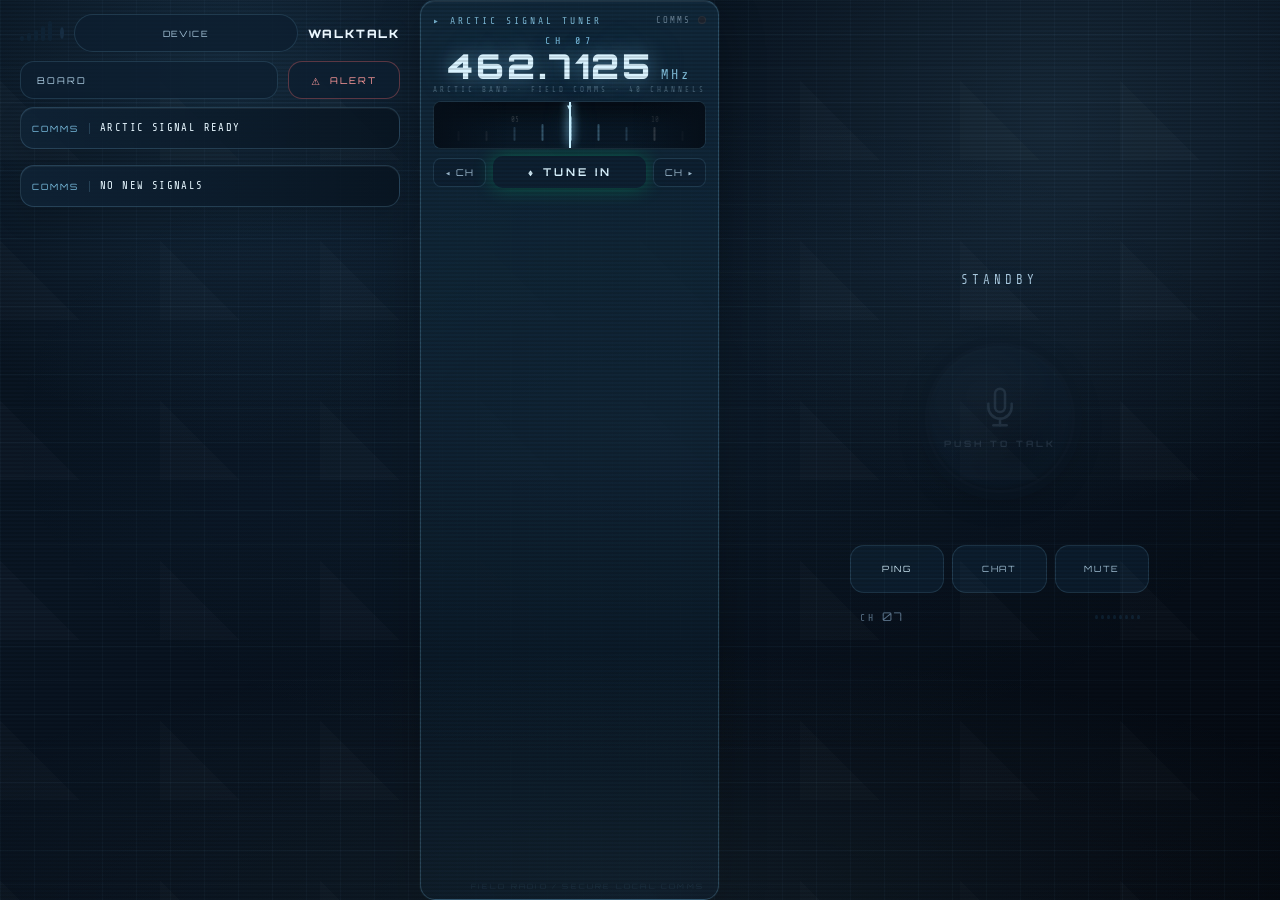
==== commit 4eb5e5fa: "Add files via upload" ====
--- a/index.html
+++ b/index.html
@@ -4,13 +4,13 @@
     <meta charset="UTF-8">
     <meta name="viewport" content="width=device-width, initial-scale=1.0, maximum-scale=1.0, user-scalable=no, viewport-fit=cover">
     <meta name="theme-color" content="#07111c">
-    <meta name="description" content="WalkTalk clean command screen for browser push-to-talk.">
+    <meta name="description" content="WalkTalk v4.0 tactical push-to-talk intercom for browser use.">
     <meta name="apple-mobile-web-app-capable" content="yes">
     <meta name="apple-mobile-web-app-status-bar-style" content="black-translucent">
     <meta name="apple-mobile-web-app-title" content="WalkTalk">
     <link rel="manifest" href="manifest.json">
     <link rel="apple-touch-icon" href="icons/icon-192.png">
-    <title>WalkTalk v3.1 Clean Command</title>
+    <title>WalkTalk v4.0 Arctic Signal</title>
 
     <link rel="preconnect" href="https://fonts.googleapis.com">
     <link rel="preconnect" href="https://fonts.gstatic.com" crossorigin>
@@ -41,17 +41,20 @@
         <button class="mini-chip device-chip header-device" id="device-chip" type="button" title="Open settings">DEVICE</button>
         <div class="logo header-logo" aria-label="WalkTalk">
             <span class="logo-text">WALKTALK</span>
-            <span class="logo-mark">◈</span>
         </div>
     </div>
     <div class="header-line header-line-two">
         <a class="mini-btn nav-mini board-header-btn" id="command-btn" href="control.html">BOARD</a>
-        <button class="mini-btn emergency-btn alert-header-btn" id="emergency-btn" type="button" aria-label="Send attention alert">⚠</button>
+        <button class="mini-btn emergency-btn alert-header-btn" id="emergency-btn" type="button" aria-label="Send attention alert"><span class="alert-inline-icon">⚠</span><span>ALERT</span></button>
     </div>
 </header>
 
 <div class="comms-stack">
-    <div class="comms-ready-line">COMMS · ARCTIC SIGNAL READY</div>
+    <div id="home-event-strip" class="home-event-strip" aria-live="polite">
+        <div class="event-kicker" id="home-event-kind">READY</div>
+        <div class="event-message" id="home-event-message">NO NEW SIGNALS</div>
+    </div>
+</div>
     <div id="home-event-strip" class="home-event-strip" aria-live="polite">
         <div class="event-kicker" id="home-event-kind">COMMS</div>
         <div class="event-message" id="home-event-message">NO NEW SIGNALS</div>
--- a/style.css
+++ b/style.css
@@ -1380,3 +1380,204 @@
     word-break: break-all;
     text-align: center;
 }
+
+/* ── WalkTalk v4.0: Reliable UI Fixes ───────────────────────────────────── */
+.clean-header {
+    gap: 9px;
+    margin-bottom: 8px;
+}
+.header-line-one {
+    grid-template-columns: 44px minmax(0, 1fr) auto;
+    gap: 10px;
+}
+.header-line-two {
+    grid-template-columns: minmax(0, 1fr) auto;
+    gap: 10px;
+}
+.signal-gif {
+    width: 44px;
+    min-width: 44px;
+    align-self: center;
+}
+.signal-gif .signal-bars {
+    height: 16px;
+}
+.header-device {
+    padding-inline: 10px;
+    font-size: .54rem;
+    letter-spacing: 1.2px;
+    min-height: 38px;
+}
+.header-logo {
+    justify-content: flex-end;
+    width: auto;
+    overflow: visible;
+}
+.header-logo .logo-text {
+    font-size: .72rem;
+    letter-spacing: 1.8px;
+    white-space: nowrap;
+}
+.board-header-btn,
+.alert-header-btn {
+    min-height: 38px;
+    border-radius: 14px;
+    padding-inline: 16px;
+}
+.board-header-btn {
+    justify-content: flex-start;
+}
+.alert-header-btn {
+    display: inline-flex;
+    align-items: center;
+    justify-content: center;
+    gap: 8px;
+    min-width: 112px;
+}
+.alert-inline-icon {
+    font-size: .86rem;
+    line-height: 1;
+}
+.comms-ready-line { display: none !important; }
+.comms-stack {
+    margin: 0 0 8px;
+}
+.home-event-strip {
+    margin-top: 0;
+}
+.tuner-panel {
+    padding: 11px 12px 10px;
+    gap: 7px;
+}
+.tuner-freq {
+    font-size: clamp(1.72rem, 6.2vw, 2.14rem);
+}
+.tuner-band {
+    margin-top: 2px;
+    font-size: .46rem;
+}
+.tape-wrapper {
+    height: 48px;
+}
+.ch-tick.active .tick-bar { height: 25px !important; }
+.ch-tick.heat-busy .tick-bar { height: 18px; }
+.ch-tick.major .tick-bar { height: 14px; }
+.step-btn { padding: 8px 11px; }
+.tune-btn { padding: 9px 11px; }
+.ptt-stage {
+    width: clamp(168px, 30svh, 226px);
+    height: clamp(168px, 30svh, 226px);
+}
+#ptt-button {
+    width: clamp(110px, 19svh, 144px);
+    height: clamp(110px, 19svh, 144px);
+}
+.control-kicker { display: none !important; }
+.compact-board-header {
+    align-items: center;
+    gap: 10px;
+}
+.control-heading {
+    min-width: 0;
+}
+.control-title {
+    font-size: 1.04rem;
+    letter-spacing: 4px;
+}
+.control-subtitle {
+    color: #8fa8bf;
+    margin-top: 4px;
+}
+.board-talk-link {
+    min-width: 84px;
+}
+.board-status-row-compact {
+    grid-template-columns: repeat(2, minmax(0, 1fr));
+}
+.command-grid {
+    grid-template-columns: repeat(2, minmax(0, 1fr));
+}
+.board-card {
+    padding: 13px;
+}
+.board-card-title {
+    color: #b7d3ea;
+}
+.board-btn {
+    color: #d5e8f7;
+    border-color: rgba(154, 198, 230, 0.18);
+    background: rgba(14, 28, 44, 0.82);
+}
+.board-btn:hover,
+.board-btn:active,
+.board-btn.selected {
+    border-color: rgba(143,217,255,0.42);
+    color: #eff9ff;
+    box-shadow: 0 0 18px rgba(143,217,255,0.10);
+}
+.board-btn.warning {
+    color: #ffd08f;
+    border-color: rgba(255,180,90,0.28);
+}
+.board-btn.danger {
+    color: #ffb1b1;
+    border-color: rgba(255,119,119,0.32);
+}
+.board-qr-modal-box {
+    display: grid;
+    gap: 12px;
+}
+.board-qr-modal-box .qr-img {
+    max-width: 200px;
+    width: min(200px, 62vw);
+    justify-self: center;
+}
+.board-qr-modal-box .qr-link {
+    text-align: center;
+    word-break: break-all;
+}
+@media (max-width: 430px) {
+    .header-line-one {
+        grid-template-columns: 40px minmax(0, 1fr) auto;
+        gap: 8px;
+    }
+    .header-device {
+        font-size: .48rem;
+        letter-spacing: 1px;
+        min-height: 36px;
+    }
+    .header-logo .logo-text {
+        font-size: .60rem;
+        letter-spacing: 1.2px;
+    }
+    .alert-header-btn {
+        min-width: 100px;
+        padding-inline: 14px;
+    }
+    .alert-header-btn span:last-child {
+        font-size: .54rem;
+        letter-spacing: 1.2px;
+    }
+    .tuner-panel {
+        padding: 10px 10px 9px;
+        gap: 6px;
+    }
+    .tape-wrapper {
+        height: 44px;
+    }
+    .ptt-stage {
+        width: clamp(160px, 28svh, 214px);
+        height: clamp(160px, 28svh, 214px);
+    }
+    #ptt-button {
+        width: clamp(104px, 18svh, 136px);
+        height: clamp(104px, 18svh, 136px);
+    }
+    .control-title {
+        font-size: .94rem;
+        letter-spacing: 3px;
+    }
+    .board-card {
+        padding: 12px;
+    }
+}
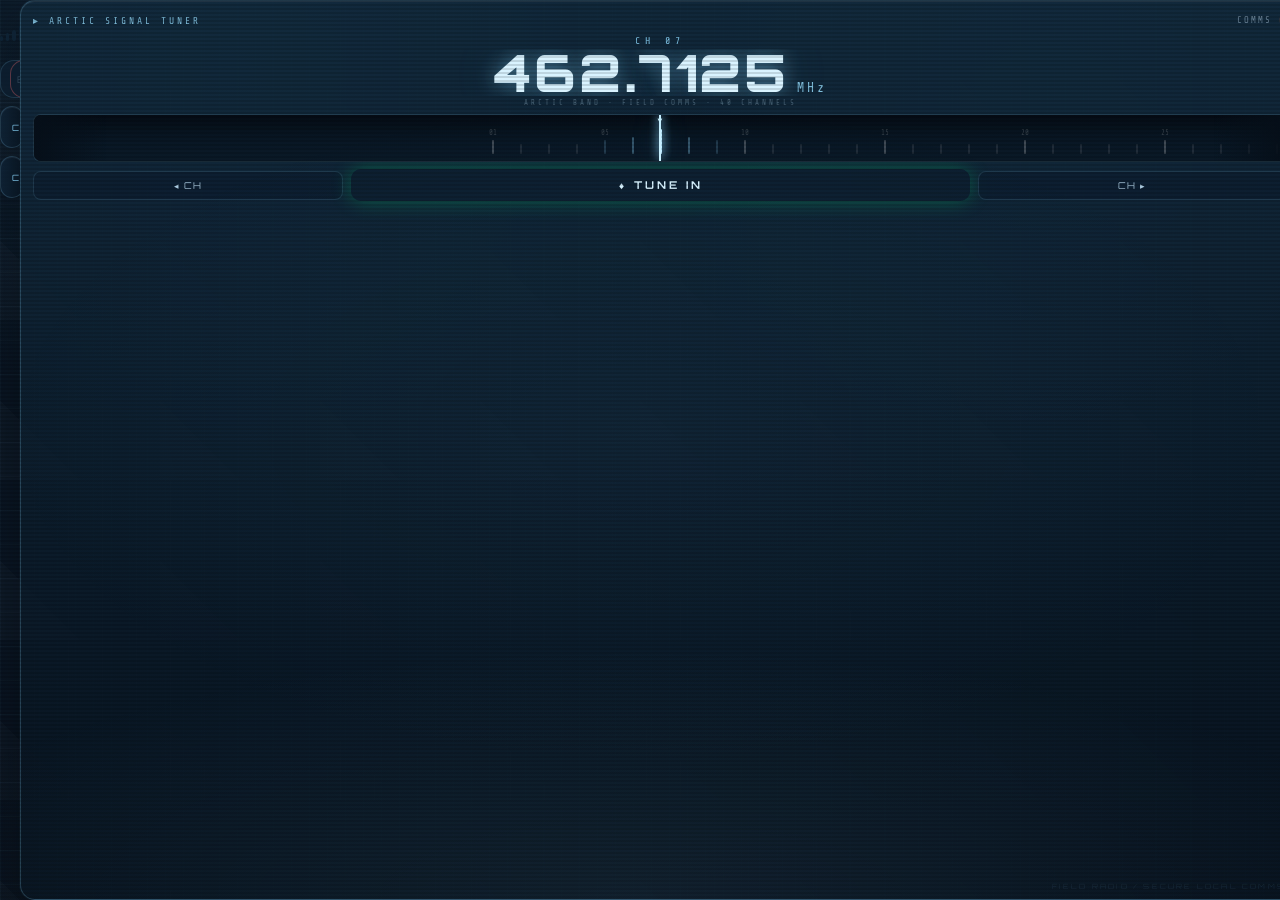
==== commit 0f3d957e: "Add files via upload" ====
--- a/index.html
+++ b/index.html
@@ -10,7 +10,7 @@
     <meta name="apple-mobile-web-app-title" content="WalkTalk">
     <link rel="manifest" href="manifest.json">
     <link rel="apple-touch-icon" href="icons/icon-192.png">
-    <title>WalkTalk v4.0 Arctic Signal</title>
+    <title>WalkTalk v4.1 Reliable Home</title>
 
     <link rel="preconnect" href="https://fonts.googleapis.com">
     <link rel="preconnect" href="https://fonts.gstatic.com" crossorigin>
--- a/style.css
+++ b/style.css
@@ -1581,3 +1581,380 @@
         padding: 12px;
     }
 }
+
+
+/* ── WalkTalk v4.1: Screen 1 Reliable iPhone Hotfix ───────────────────────
+   Fixes v4.0 horizontal overflow / broken two-column appearance on iPhone.
+   Screen 2 styles are intentionally not changed. */
+html,
+body {
+    width: 100%;
+    max-width: 100%;
+    overflow-x: hidden !important;
+}
+
+.app-container {
+    width: 100%;
+    max-width: 560px;
+    min-width: 0;
+    box-sizing: border-box;
+    overflow: hidden !important;
+}
+
+/* Force home screen back to one clean vertical stack. */
+.clean-header,
+.comms-stack,
+.tuner-panel,
+.locked-badge,
+.disconnect-row,
+.ptt-area,
+.meta-row,
+.home-actions {
+    width: 100%;
+    max-width: 100%;
+    box-sizing: border-box;
+}
+
+/* Header: fixed 2-line structure without pushing logo off-screen. */
+.clean-header {
+    display: flex !important;
+    flex-direction: column !important;
+    gap: 8px !important;
+    margin: 0 0 8px !important;
+    flex-shrink: 0;
+}
+
+.header-line {
+    width: 100%;
+    max-width: 100%;
+    box-sizing: border-box;
+}
+
+.header-line-one {
+    display: grid !important;
+    grid-template-columns: 42px minmax(0, 1fr) minmax(74px, auto) !important;
+    align-items: center !important;
+    gap: 8px !important;
+}
+
+.header-line-two {
+    display: grid !important;
+    grid-template-columns: minmax(0, 1fr) minmax(104px, 128px) !important;
+    align-items: center !important;
+    gap: 10px !important;
+}
+
+.signal-gif {
+    width: 42px !important;
+    min-width: 42px !important;
+    max-width: 42px !important;
+    overflow: hidden;
+}
+
+.signal-gif .signal-bars {
+    max-width: 28px;
+}
+
+.header-device {
+    min-width: 0 !important;
+    max-width: 100% !important;
+    width: 100% !important;
+    overflow: hidden !important;
+    text-overflow: ellipsis !important;
+    white-space: nowrap !important;
+    text-align: center !important;
+}
+
+.header-logo {
+    min-width: 0 !important;
+    max-width: 96px !important;
+    width: auto !important;
+    overflow: hidden !important;
+    justify-self: end !important;
+    justify-content: flex-end !important;
+}
+
+.header-logo .logo-text {
+    display: block;
+    max-width: 96px !important;
+    overflow: hidden !important;
+    text-overflow: clip !important;
+    white-space: nowrap !important;
+    font-size: clamp(.54rem, 2.4vw, .72rem) !important;
+    letter-spacing: clamp(.7px, .35vw, 1.6px) !important;
+}
+
+.board-header-btn,
+.alert-header-btn {
+    width: 100% !important;
+    max-width: 100% !important;
+    min-height: 38px !important;
+}
+
+.board-header-btn {
+    justify-content: flex-start !important;
+}
+
+.alert-header-btn {
+    justify-content: center !important;
+    min-width: 0 !important;
+}
+
+/* Remove the redundant static COMMS line; keep only the live strip. */
+.comms-ready-line {
+    display: none !important;
+}
+
+.comms-stack {
+    margin: 0 0 8px !important;
+    flex-shrink: 0;
+}
+
+.home-event-strip {
+    width: 100% !important;
+    max-width: 100% !important;
+    margin: 0 !important;
+    box-sizing: border-box !important;
+}
+
+/* Tuner must never become a side column. */
+.tuner-panel {
+    position: relative !important;
+    width: 100% !important;
+    max-width: 100% !important;
+    min-width: 0 !important;
+    margin: 0 !important;
+    left: auto !important;
+    right: auto !important;
+    transform: none !important;
+    box-sizing: border-box !important;
+    align-self: stretch !important;
+    flex-shrink: 0;
+}
+
+.tuner-header,
+.tuner-display,
+.tape-wrapper,
+.tuner-controls {
+    width: 100% !important;
+    max-width: 100% !important;
+    min-width: 0 !important;
+    box-sizing: border-box !important;
+}
+
+.tuner-freq-row {
+    max-width: 100%;
+    overflow: hidden;
+    justify-content: center;
+}
+
+.tuner-freq {
+    font-size: clamp(1.78rem, 11vw, 3.2rem) !important;
+    max-width: 100%;
+    line-height: .92;
+}
+
+.tuner-unit {
+    font-size: clamp(.52rem, 2.8vw, .82rem) !important;
+}
+
+.tape-wrapper {
+    height: 48px !important;
+    overflow: hidden !important;
+}
+
+.tuner-controls {
+    display: grid !important;
+    grid-template-columns: minmax(58px, .8fr) minmax(120px, 1.6fr) minmax(58px, .8fr) !important;
+    gap: 8px !important;
+}
+
+.step-btn,
+.tune-btn {
+    min-width: 0 !important;
+    max-width: 100% !important;
+    box-sizing: border-box !important;
+}
+
+/* Main PTT area remains centered under tuner. */
+.ptt-area {
+    min-width: 0 !important;
+    flex: 1 1 auto !important;
+    justify-content: center !important;
+    overflow: hidden !important;
+}
+
+.ptt-stage {
+    width: clamp(164px, 29svh, 224px) !important;
+    height: clamp(164px, 29svh, 224px) !important;
+    margin-inline: auto !important;
+    flex-shrink: 0;
+}
+
+#ptt-button {
+    width: clamp(106px, 18svh, 142px) !important;
+    height: clamp(106px, 18svh, 142px) !important;
+}
+
+.home-actions {
+    display: grid !important;
+    grid-template-columns: repeat(3, minmax(0, 1fr)) !important;
+    gap: 10px !important;
+    width: min(100%, 330px) !important;
+    margin-inline: auto !important;
+}
+
+.home-actions .status-pill {
+    min-width: 0 !important;
+}
+
+.meta-row {
+    width: min(100%, 310px) !important;
+    margin-inline: auto !important;
+}
+
+/* Small iPhone tuning. */
+@media (max-width: 430px) {
+    .app-container {
+        padding-left: 14px !important;
+        padding-right: 14px !important;
+        padding-top: calc(10px + env(safe-area-inset-top)) !important;
+        padding-bottom: calc(10px + env(safe-area-inset-bottom)) !important;
+        gap: 8px !important;
+    }
+
+    .header-line-one {
+        grid-template-columns: 38px minmax(0, 1fr) 76px !important;
+        gap: 7px !important;
+    }
+
+    .header-line-two {
+        grid-template-columns: minmax(0, 1fr) 104px !important;
+        gap: 9px !important;
+    }
+
+    .signal-gif {
+        width: 38px !important;
+        min-width: 38px !important;
+        max-width: 38px !important;
+    }
+
+    .header-device {
+        font-size: .49rem !important;
+        letter-spacing: 1px !important;
+        min-height: 36px !important;
+    }
+
+    .header-logo {
+        max-width: 76px !important;
+    }
+
+    .header-logo .logo-text {
+        max-width: 76px !important;
+        font-size: .50rem !important;
+        letter-spacing: .5px !important;
+    }
+
+    .board-header-btn,
+    .alert-header-btn {
+        min-height: 36px !important;
+        font-size: .54rem !important;
+        letter-spacing: 1.3px !important;
+        padding-inline: 12px !important;
+    }
+
+    .alert-header-btn {
+        min-width: 0 !important;
+    }
+
+    .alert-inline-icon {
+        font-size: .72rem !important;
+    }
+
+    .home-event-strip {
+        min-height: 38px !important;
+        padding: 8px 10px !important;
+    }
+
+    .tuner-panel {
+        padding: 10px 10px 9px !important;
+        gap: 6px !important;
+        border-radius: 16px !important;
+    }
+
+    .tuner-freq {
+        font-size: clamp(2.35rem, 13vw, 3rem) !important;
+    }
+
+    .tuner-band {
+        font-size: .42rem !important;
+        letter-spacing: 2px !important;
+    }
+
+    .tape-wrapper {
+        height: 44px !important;
+    }
+
+    .tuner-controls {
+        grid-template-columns: 64px minmax(0, 1fr) 64px !important;
+        gap: 7px !important;
+    }
+
+    .step-btn {
+        padding: 8px 5px !important;
+        font-size: .52rem !important;
+        letter-spacing: 1px !important;
+    }
+
+    .tune-btn {
+        padding: 9px 8px !important;
+        font-size: .62rem !important;
+        letter-spacing: 2px !important;
+    }
+
+    .ptt-stage {
+        width: clamp(158px, 27svh, 210px) !important;
+        height: clamp(158px, 27svh, 210px) !important;
+    }
+
+    #ptt-button {
+        width: clamp(102px, 17svh, 132px) !important;
+        height: clamp(102px, 17svh, 132px) !important;
+    }
+
+    .home-actions {
+        width: min(100%, 310px) !important;
+        gap: 8px !important;
+    }
+
+    .home-actions .status-pill {
+        min-height: 38px !important;
+    }
+}
+
+/* Very short screens: preserve layout instead of spilling sideways. */
+@media (max-height: 700px) {
+    .app-container {
+        gap: 6px !important;
+    }
+
+    .tuner-panel {
+        padding-top: 8px !important;
+        padding-bottom: 8px !important;
+        gap: 5px !important;
+    }
+
+    .tape-wrapper {
+        height: 38px !important;
+    }
+
+    .ptt-stage {
+        width: clamp(146px, 24svh, 188px) !important;
+        height: clamp(146px, 24svh, 188px) !important;
+    }
+
+    #ptt-button {
+        width: clamp(94px, 15.5svh, 120px) !important;
+        height: clamp(94px, 15.5svh, 120px) !important;
+    }
+}
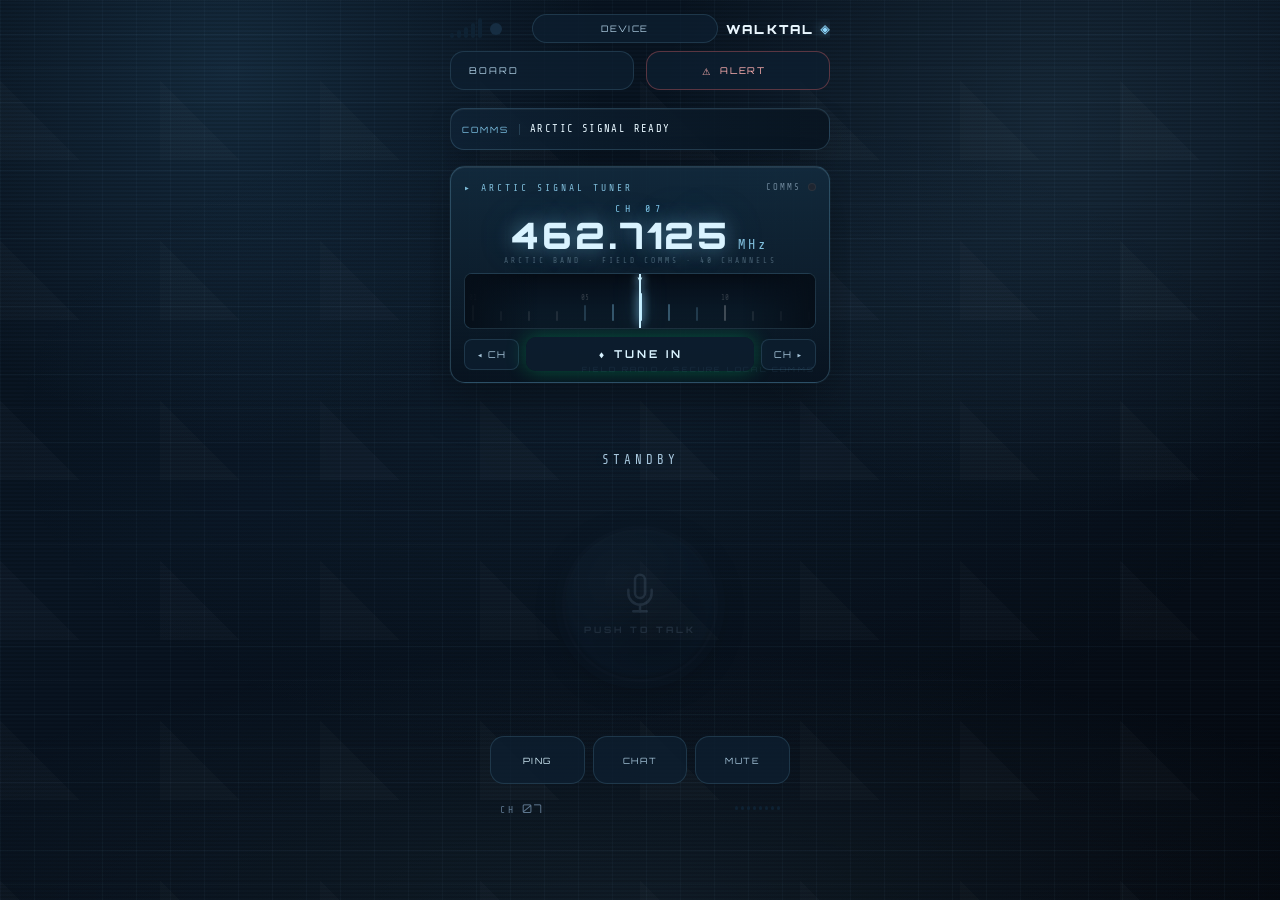
==== commit 8376ba4e: "Add files via upload" ====
--- a/index.html
+++ b/index.html
@@ -4,13 +4,13 @@
     <meta charset="UTF-8">
     <meta name="viewport" content="width=device-width, initial-scale=1.0, maximum-scale=1.0, user-scalable=no, viewport-fit=cover">
     <meta name="theme-color" content="#07111c">
-    <meta name="description" content="WalkTalk v4.0 tactical push-to-talk intercom for browser use.">
+    <meta name="description" content="WalkTalk Final v4.0 stable push-to-talk web app.">
     <meta name="apple-mobile-web-app-capable" content="yes">
     <meta name="apple-mobile-web-app-status-bar-style" content="black-translucent">
     <meta name="apple-mobile-web-app-title" content="WalkTalk">
     <link rel="manifest" href="manifest.json">
     <link rel="apple-touch-icon" href="icons/icon-192.png">
-    <title>WalkTalk v4.1 Reliable Home</title>
+    <title>WalkTalk Final v4.0</title>
 
     <link rel="preconnect" href="https://fonts.googleapis.com">
     <link rel="preconnect" href="https://fonts.gstatic.com" crossorigin>
@@ -41,6 +41,7 @@
         <button class="mini-chip device-chip header-device" id="device-chip" type="button" title="Open settings">DEVICE</button>
         <div class="logo header-logo" aria-label="WalkTalk">
             <span class="logo-text">WALKTALK</span>
+            <span class="logo-mark">◈</span>
         </div>
     </div>
     <div class="header-line header-line-two">
@@ -52,11 +53,6 @@
 <div class="comms-stack">
     <div id="home-event-strip" class="home-event-strip" aria-live="polite">
         <div class="event-kicker" id="home-event-kind">READY</div>
-        <div class="event-message" id="home-event-message">NO NEW SIGNALS</div>
-    </div>
-</div>
-    <div id="home-event-strip" class="home-event-strip" aria-live="polite">
-        <div class="event-kicker" id="home-event-kind">COMMS</div>
         <div class="event-message" id="home-event-message">NO NEW SIGNALS</div>
     </div>
 </div>
--- a/style.css
+++ b/style.css
@@ -1381,580 +1381,99 @@
     text-align: center;
 }
 
-/* ── WalkTalk v4.0: Reliable UI Fixes ───────────────────────────────────── */
-.clean-header {
-    gap: 9px;
-    margin-bottom: 8px;
-}
-.header-line-one {
-    grid-template-columns: 44px minmax(0, 1fr) auto;
-    gap: 10px;
-}
-.header-line-two {
-    grid-template-columns: minmax(0, 1fr) auto;
-    gap: 10px;
-}
-.signal-gif {
-    width: 44px;
-    min-width: 44px;
-    align-self: center;
-}
-.signal-gif .signal-bars {
-    height: 16px;
-}
-.header-device {
-    padding-inline: 10px;
-    font-size: .54rem;
-    letter-spacing: 1.2px;
-    min-height: 38px;
-}
+
+/* ── WalkTalk Final v4.0 stable patch: v3.1 home layout + v4 buttons ────── */
+.comms-ready-line {
+    display: none !important;
+}
+
+.alert-header-btn {
+    display: inline-flex !important;
+    align-items: center !important;
+    justify-content: center !important;
+    gap: 8px !important;
+    color: #ffb1b1 !important;
+}
+
+.alert-inline-icon {
+    font-size: .82rem;
+    line-height: 1;
+}
+
+.alert-header-btn span:last-child {
+    font-family: var(--font-display);
+    letter-spacing: 1.6px;
+    font-size: .58rem;
+}
+
 .header-logo {
-    justify-content: flex-end;
-    width: auto;
-    overflow: visible;
-}
+    overflow: hidden;
+}
+
 .header-logo .logo-text {
-    font-size: .72rem;
-    letter-spacing: 1.8px;
+    max-width: 100%;
+    overflow: hidden;
     white-space: nowrap;
 }
-.board-header-btn,
-.alert-header-btn {
-    min-height: 38px;
-    border-radius: 14px;
-    padding-inline: 16px;
-}
-.board-header-btn {
-    justify-content: flex-start;
-}
-.alert-header-btn {
-    display: inline-flex;
-    align-items: center;
-    justify-content: center;
-    gap: 8px;
-    min-width: 112px;
-}
-.alert-inline-icon {
-    font-size: .86rem;
-    line-height: 1;
-}
-.comms-ready-line { display: none !important; }
+
+/* Keep v3.1 single-column mobile behavior. No experimental v4 home overrides. */
+.tuner-panel,
+.ptt-area,
+.clean-header,
 .comms-stack {
-    margin: 0 0 8px;
-}
-.home-event-strip {
-    margin-top: 0;
-}
-.tuner-panel {
-    padding: 11px 12px 10px;
-    gap: 7px;
-}
-.tuner-freq {
-    font-size: clamp(1.72rem, 6.2vw, 2.14rem);
-}
-.tuner-band {
-    margin-top: 2px;
-    font-size: .46rem;
-}
-.tape-wrapper {
-    height: 48px;
-}
-.ch-tick.active .tick-bar { height: 25px !important; }
-.ch-tick.heat-busy .tick-bar { height: 18px; }
-.ch-tick.major .tick-bar { height: 14px; }
-.step-btn { padding: 8px 11px; }
-.tune-btn { padding: 9px 11px; }
-.ptt-stage {
-    width: clamp(168px, 30svh, 226px);
-    height: clamp(168px, 30svh, 226px);
-}
-#ptt-button {
-    width: clamp(110px, 19svh, 144px);
-    height: clamp(110px, 19svh, 144px);
-}
-.control-kicker { display: none !important; }
-.compact-board-header {
-    align-items: center;
-    gap: 10px;
-}
-.control-heading {
-    min-width: 0;
-}
-.control-title {
-    font-size: 1.04rem;
-    letter-spacing: 4px;
-}
-.control-subtitle {
-    color: #8fa8bf;
-    margin-top: 4px;
-}
-.board-talk-link {
-    min-width: 84px;
-}
-.board-status-row-compact {
-    grid-template-columns: repeat(2, minmax(0, 1fr));
-}
-.command-grid {
-    grid-template-columns: repeat(2, minmax(0, 1fr));
-}
-.board-card {
-    padding: 13px;
-}
-.board-card-title {
-    color: #b7d3ea;
-}
-.board-btn {
-    color: #d5e8f7;
-    border-color: rgba(154, 198, 230, 0.18);
-    background: rgba(14, 28, 44, 0.82);
-}
-.board-btn:hover,
-.board-btn:active,
-.board-btn.selected {
-    border-color: rgba(143,217,255,0.42);
-    color: #eff9ff;
-    box-shadow: 0 0 18px rgba(143,217,255,0.10);
-}
-.board-btn.warning {
-    color: #ffd08f;
-    border-color: rgba(255,180,90,0.28);
-}
-.board-btn.danger {
-    color: #ffb1b1;
-    border-color: rgba(255,119,119,0.32);
-}
+    align-self: stretch;
+    max-width: 100%;
+}
+
+/* Board QR stays modal-driven when v4 board markup is present. */
 .board-qr-modal-box {
     display: grid;
     gap: 12px;
 }
+
 .board-qr-modal-box .qr-img {
     max-width: 200px;
     width: min(200px, 62vw);
     justify-self: center;
 }
+
 .board-qr-modal-box .qr-link {
     text-align: center;
     word-break: break-all;
 }
+
+.compact-board-header {
+    align-items: center;
+}
+
+.control-kicker:empty {
+    display: none !important;
+}
+
+.board-talk-link {
+    min-width: 84px;
+}
+
+.command-grid {
+    grid-template-columns: repeat(2, minmax(0, 1fr));
+}
+
 @media (max-width: 430px) {
-    .header-line-one {
-        grid-template-columns: 40px minmax(0, 1fr) auto;
-        gap: 8px;
-    }
-    .header-device {
-        font-size: .48rem;
-        letter-spacing: 1px;
-        min-height: 36px;
-    }
+    .alert-header-btn {
+        padding-inline: 12px !important;
+    }
+
+    .alert-header-btn span:last-child {
+        font-size: .52rem;
+        letter-spacing: 1.2px;
+    }
+
+    .alert-inline-icon {
+        font-size: .72rem;
+    }
+
     .header-logo .logo-text {
-        font-size: .60rem;
-        letter-spacing: 1.2px;
-    }
-    .alert-header-btn {
-        min-width: 100px;
-        padding-inline: 14px;
-    }
-    .alert-header-btn span:last-child {
-        font-size: .54rem;
-        letter-spacing: 1.2px;
-    }
-    .tuner-panel {
-        padding: 10px 10px 9px;
-        gap: 6px;
-    }
-    .tape-wrapper {
-        height: 44px;
-    }
-    .ptt-stage {
-        width: clamp(160px, 28svh, 214px);
-        height: clamp(160px, 28svh, 214px);
-    }
-    #ptt-button {
-        width: clamp(104px, 18svh, 136px);
-        height: clamp(104px, 18svh, 136px);
-    }
-    .control-title {
-        font-size: .94rem;
-        letter-spacing: 3px;
-    }
-    .board-card {
-        padding: 12px;
-    }
-}
-
-
-/* ── WalkTalk v4.1: Screen 1 Reliable iPhone Hotfix ───────────────────────
-   Fixes v4.0 horizontal overflow / broken two-column appearance on iPhone.
-   Screen 2 styles are intentionally not changed. */
-html,
-body {
-    width: 100%;
-    max-width: 100%;
-    overflow-x: hidden !important;
-}
-
-.app-container {
-    width: 100%;
-    max-width: 560px;
-    min-width: 0;
-    box-sizing: border-box;
-    overflow: hidden !important;
-}
-
-/* Force home screen back to one clean vertical stack. */
-.clean-header,
-.comms-stack,
-.tuner-panel,
-.locked-badge,
-.disconnect-row,
-.ptt-area,
-.meta-row,
-.home-actions {
-    width: 100%;
-    max-width: 100%;
-    box-sizing: border-box;
-}
-
-/* Header: fixed 2-line structure without pushing logo off-screen. */
-.clean-header {
-    display: flex !important;
-    flex-direction: column !important;
-    gap: 8px !important;
-    margin: 0 0 8px !important;
-    flex-shrink: 0;
-}
-
-.header-line {
-    width: 100%;
-    max-width: 100%;
-    box-sizing: border-box;
-}
-
-.header-line-one {
-    display: grid !important;
-    grid-template-columns: 42px minmax(0, 1fr) minmax(74px, auto) !important;
-    align-items: center !important;
-    gap: 8px !important;
-}
-
-.header-line-two {
-    display: grid !important;
-    grid-template-columns: minmax(0, 1fr) minmax(104px, 128px) !important;
-    align-items: center !important;
-    gap: 10px !important;
-}
-
-.signal-gif {
-    width: 42px !important;
-    min-width: 42px !important;
-    max-width: 42px !important;
-    overflow: hidden;
-}
-
-.signal-gif .signal-bars {
-    max-width: 28px;
-}
-
-.header-device {
-    min-width: 0 !important;
-    max-width: 100% !important;
-    width: 100% !important;
-    overflow: hidden !important;
-    text-overflow: ellipsis !important;
-    white-space: nowrap !important;
-    text-align: center !important;
-}
-
-.header-logo {
-    min-width: 0 !important;
-    max-width: 96px !important;
-    width: auto !important;
-    overflow: hidden !important;
-    justify-self: end !important;
-    justify-content: flex-end !important;
-}
-
-.header-logo .logo-text {
-    display: block;
-    max-width: 96px !important;
-    overflow: hidden !important;
-    text-overflow: clip !important;
-    white-space: nowrap !important;
-    font-size: clamp(.54rem, 2.4vw, .72rem) !important;
-    letter-spacing: clamp(.7px, .35vw, 1.6px) !important;
-}
-
-.board-header-btn,
-.alert-header-btn {
-    width: 100% !important;
-    max-width: 100% !important;
-    min-height: 38px !important;
-}
-
-.board-header-btn {
-    justify-content: flex-start !important;
-}
-
-.alert-header-btn {
-    justify-content: center !important;
-    min-width: 0 !important;
-}
-
-/* Remove the redundant static COMMS line; keep only the live strip. */
-.comms-ready-line {
-    display: none !important;
-}
-
-.comms-stack {
-    margin: 0 0 8px !important;
-    flex-shrink: 0;
-}
-
-.home-event-strip {
-    width: 100% !important;
-    max-width: 100% !important;
-    margin: 0 !important;
-    box-sizing: border-box !important;
-}
-
-/* Tuner must never become a side column. */
-.tuner-panel {
-    position: relative !important;
-    width: 100% !important;
-    max-width: 100% !important;
-    min-width: 0 !important;
-    margin: 0 !important;
-    left: auto !important;
-    right: auto !important;
-    transform: none !important;
-    box-sizing: border-box !important;
-    align-self: stretch !important;
-    flex-shrink: 0;
-}
-
-.tuner-header,
-.tuner-display,
-.tape-wrapper,
-.tuner-controls {
-    width: 100% !important;
-    max-width: 100% !important;
-    min-width: 0 !important;
-    box-sizing: border-box !important;
-}
-
-.tuner-freq-row {
-    max-width: 100%;
-    overflow: hidden;
-    justify-content: center;
-}
-
-.tuner-freq {
-    font-size: clamp(1.78rem, 11vw, 3.2rem) !important;
-    max-width: 100%;
-    line-height: .92;
-}
-
-.tuner-unit {
-    font-size: clamp(.52rem, 2.8vw, .82rem) !important;
-}
-
-.tape-wrapper {
-    height: 48px !important;
-    overflow: hidden !important;
-}
-
-.tuner-controls {
-    display: grid !important;
-    grid-template-columns: minmax(58px, .8fr) minmax(120px, 1.6fr) minmax(58px, .8fr) !important;
-    gap: 8px !important;
-}
-
-.step-btn,
-.tune-btn {
-    min-width: 0 !important;
-    max-width: 100% !important;
-    box-sizing: border-box !important;
-}
-
-/* Main PTT area remains centered under tuner. */
-.ptt-area {
-    min-width: 0 !important;
-    flex: 1 1 auto !important;
-    justify-content: center !important;
-    overflow: hidden !important;
-}
-
-.ptt-stage {
-    width: clamp(164px, 29svh, 224px) !important;
-    height: clamp(164px, 29svh, 224px) !important;
-    margin-inline: auto !important;
-    flex-shrink: 0;
-}
-
-#ptt-button {
-    width: clamp(106px, 18svh, 142px) !important;
-    height: clamp(106px, 18svh, 142px) !important;
-}
-
-.home-actions {
-    display: grid !important;
-    grid-template-columns: repeat(3, minmax(0, 1fr)) !important;
-    gap: 10px !important;
-    width: min(100%, 330px) !important;
-    margin-inline: auto !important;
-}
-
-.home-actions .status-pill {
-    min-width: 0 !important;
-}
-
-.meta-row {
-    width: min(100%, 310px) !important;
-    margin-inline: auto !important;
-}
-
-/* Small iPhone tuning. */
-@media (max-width: 430px) {
-    .app-container {
-        padding-left: 14px !important;
-        padding-right: 14px !important;
-        padding-top: calc(10px + env(safe-area-inset-top)) !important;
-        padding-bottom: calc(10px + env(safe-area-inset-bottom)) !important;
-        gap: 8px !important;
-    }
-
-    .header-line-one {
-        grid-template-columns: 38px minmax(0, 1fr) 76px !important;
-        gap: 7px !important;
-    }
-
-    .header-line-two {
-        grid-template-columns: minmax(0, 1fr) 104px !important;
-        gap: 9px !important;
-    }
-
-    .signal-gif {
-        width: 38px !important;
-        min-width: 38px !important;
-        max-width: 38px !important;
-    }
-
-    .header-device {
-        font-size: .49rem !important;
-        letter-spacing: 1px !important;
-        min-height: 36px !important;
-    }
-
-    .header-logo {
-        max-width: 76px !important;
-    }
-
-    .header-logo .logo-text {
-        max-width: 76px !important;
-        font-size: .50rem !important;
-        letter-spacing: .5px !important;
-    }
-
-    .board-header-btn,
-    .alert-header-btn {
-        min-height: 36px !important;
-        font-size: .54rem !important;
-        letter-spacing: 1.3px !important;
-        padding-inline: 12px !important;
-    }
-
-    .alert-header-btn {
-        min-width: 0 !important;
-    }
-
-    .alert-inline-icon {
-        font-size: .72rem !important;
-    }
-
-    .home-event-strip {
-        min-height: 38px !important;
-        padding: 8px 10px !important;
-    }
-
-    .tuner-panel {
-        padding: 10px 10px 9px !important;
-        gap: 6px !important;
-        border-radius: 16px !important;
-    }
-
-    .tuner-freq {
-        font-size: clamp(2.35rem, 13vw, 3rem) !important;
-    }
-
-    .tuner-band {
-        font-size: .42rem !important;
-        letter-spacing: 2px !important;
-    }
-
-    .tape-wrapper {
-        height: 44px !important;
-    }
-
-    .tuner-controls {
-        grid-template-columns: 64px minmax(0, 1fr) 64px !important;
-        gap: 7px !important;
-    }
-
-    .step-btn {
-        padding: 8px 5px !important;
-        font-size: .52rem !important;
-        letter-spacing: 1px !important;
-    }
-
-    .tune-btn {
-        padding: 9px 8px !important;
-        font-size: .62rem !important;
-        letter-spacing: 2px !important;
-    }
-
-    .ptt-stage {
-        width: clamp(158px, 27svh, 210px) !important;
-        height: clamp(158px, 27svh, 210px) !important;
-    }
-
-    #ptt-button {
-        width: clamp(102px, 17svh, 132px) !important;
-        height: clamp(102px, 17svh, 132px) !important;
-    }
-
-    .home-actions {
-        width: min(100%, 310px) !important;
-        gap: 8px !important;
-    }
-
-    .home-actions .status-pill {
-        min-height: 38px !important;
-    }
-}
-
-/* Very short screens: preserve layout instead of spilling sideways. */
-@media (max-height: 700px) {
-    .app-container {
-        gap: 6px !important;
-    }
-
-    .tuner-panel {
-        padding-top: 8px !important;
-        padding-bottom: 8px !important;
-        gap: 5px !important;
-    }
-
-    .tape-wrapper {
-        height: 38px !important;
-    }
-
-    .ptt-stage {
-        width: clamp(146px, 24svh, 188px) !important;
-        height: clamp(146px, 24svh, 188px) !important;
-    }
-
-    #ptt-button {
-        width: clamp(94px, 15.5svh, 120px) !important;
-        height: clamp(94px, 15.5svh, 120px) !important;
-    }
-}
+        font-size: .58rem !important;
+        letter-spacing: .9px !important;
+    }
+}
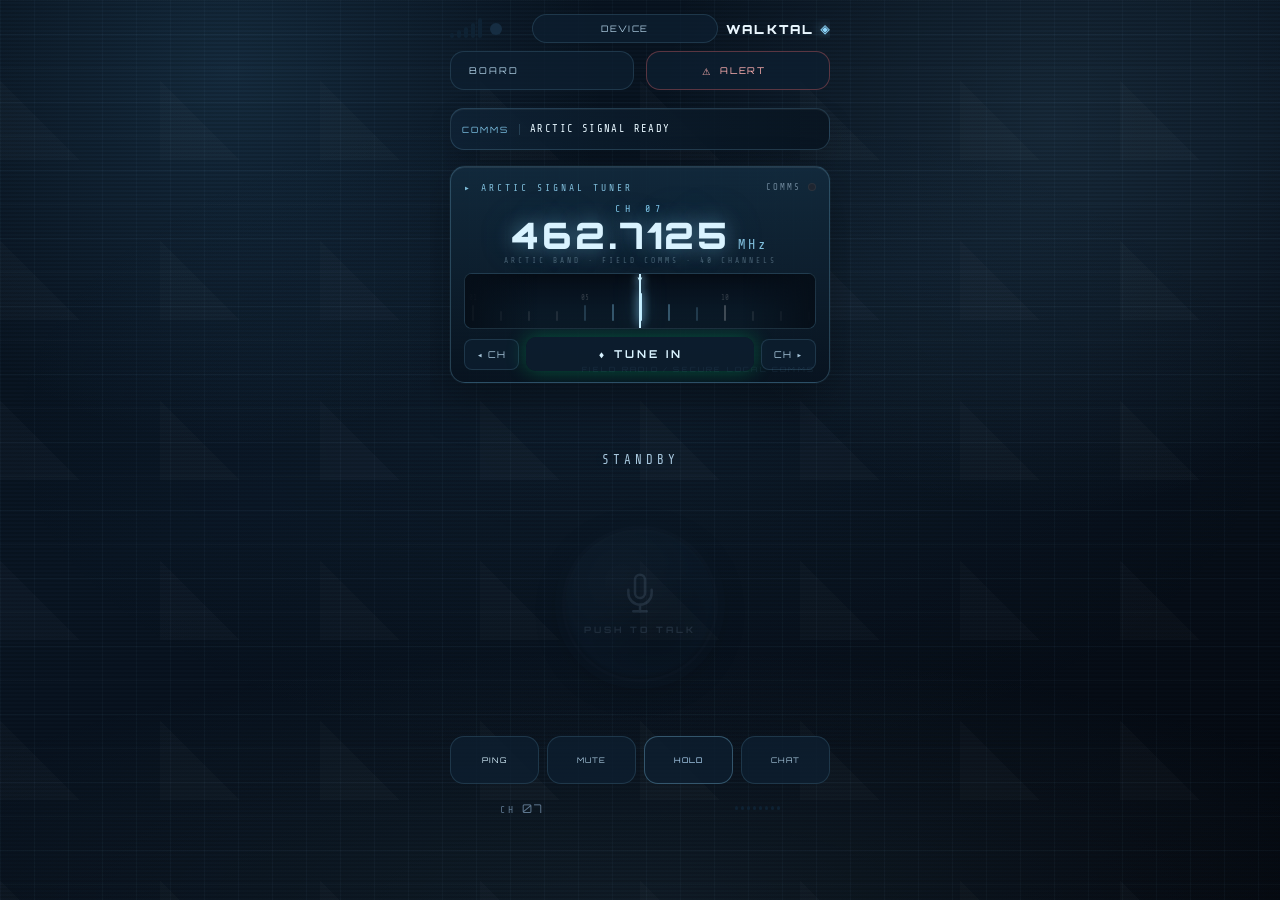
==== commit 687583fe: "Add files via upload" ====
--- a/index.html
+++ b/index.html
@@ -10,7 +10,7 @@
     <meta name="apple-mobile-web-app-title" content="WalkTalk">
     <link rel="manifest" href="manifest.json">
     <link rel="apple-touch-icon" href="icons/icon-192.png">
-    <title>WalkTalk Final v4.0</title>
+    <title>WalkTalk Final v4.0 Stable Plus</title>
 
     <link rel="preconnect" href="https://fonts.googleapis.com">
     <link rel="preconnect" href="https://fonts.gstatic.com" crossorigin>
@@ -38,7 +38,7 @@
             </div>
             <div id="status-light" class="status-dot"></div>
         </div>
-        <button class="mini-chip device-chip header-device" id="device-chip" type="button" title="Open settings">DEVICE</button>
+        <button class="mini-chip device-chip header-device" id="device-chip" type="button" title="Open Board settings">DEVICE</button>
         <div class="logo header-logo" aria-label="WalkTalk">
             <span class="logo-text">WALKTALK</span>
             <span class="logo-mark">◈</span>
@@ -135,8 +135,9 @@
 
     <div class="quick-status-row tactical-actions home-actions" id="quick-status-row">
         <button class="status-pill action-ping" data-action="ping">PING</button>
+        <button class="status-pill action-mute" data-action="mute" id="mute-btn">MUTE</button>
+        <button class="status-pill action-mode" id="ptt-mode-btn" type="button">MODE: HOLD</button>
         <button class="status-pill action-chat" data-action="chat" id="chat-btn">CHAT</button>
-        <button class="status-pill action-mute" data-action="mute" id="mute-btn">MUTE</button>
     </div>
 
     <div class="meta-row">
--- a/style.css
+++ b/style.css
@@ -1477,3 +1477,61 @@
         letter-spacing: .9px !important;
     }
 }
+
+
+/* ── WalkTalk Final v4.0 Settings-on-Board Patch ───────────────────────── */
+.home-actions {
+    grid-template-columns: repeat(4, minmax(0, 1fr)) !important;
+    max-width: 390px !important;
+}
+
+.home-actions .status-pill {
+    font-size: .48rem;
+    letter-spacing: 1.2px;
+    padding-inline: 5px;
+}
+
+.action-mode {
+    color: #b8dfff !important;
+    border-color: rgba(143,217,255,.30) !important;
+}
+
+.board-settings-card {
+    scroll-margin-top: 16px;
+}
+
+.board-settings-grid {
+    display: grid;
+    gap: 10px;
+}
+
+.board-setting-label {
+    margin-top: 2px;
+}
+
+.board-setting-input {
+    width: 100%;
+    box-sizing: border-box;
+}
+
+.board-toggle-row {
+    margin: 0;
+    min-height: 40px;
+    background: rgba(0,0,0,.12);
+    border: 1px solid rgba(255,255,255,.06);
+    border-radius: 13px;
+    padding: 9px 10px;
+}
+
+@media (max-width: 430px) {
+    .home-actions {
+        max-width: 340px !important;
+        gap: 7px !important;
+    }
+    .home-actions .status-pill {
+        min-height: 37px !important;
+        font-size: .42rem !important;
+        letter-spacing: .8px !important;
+        padding-inline: 3px !important;
+    }
+}
